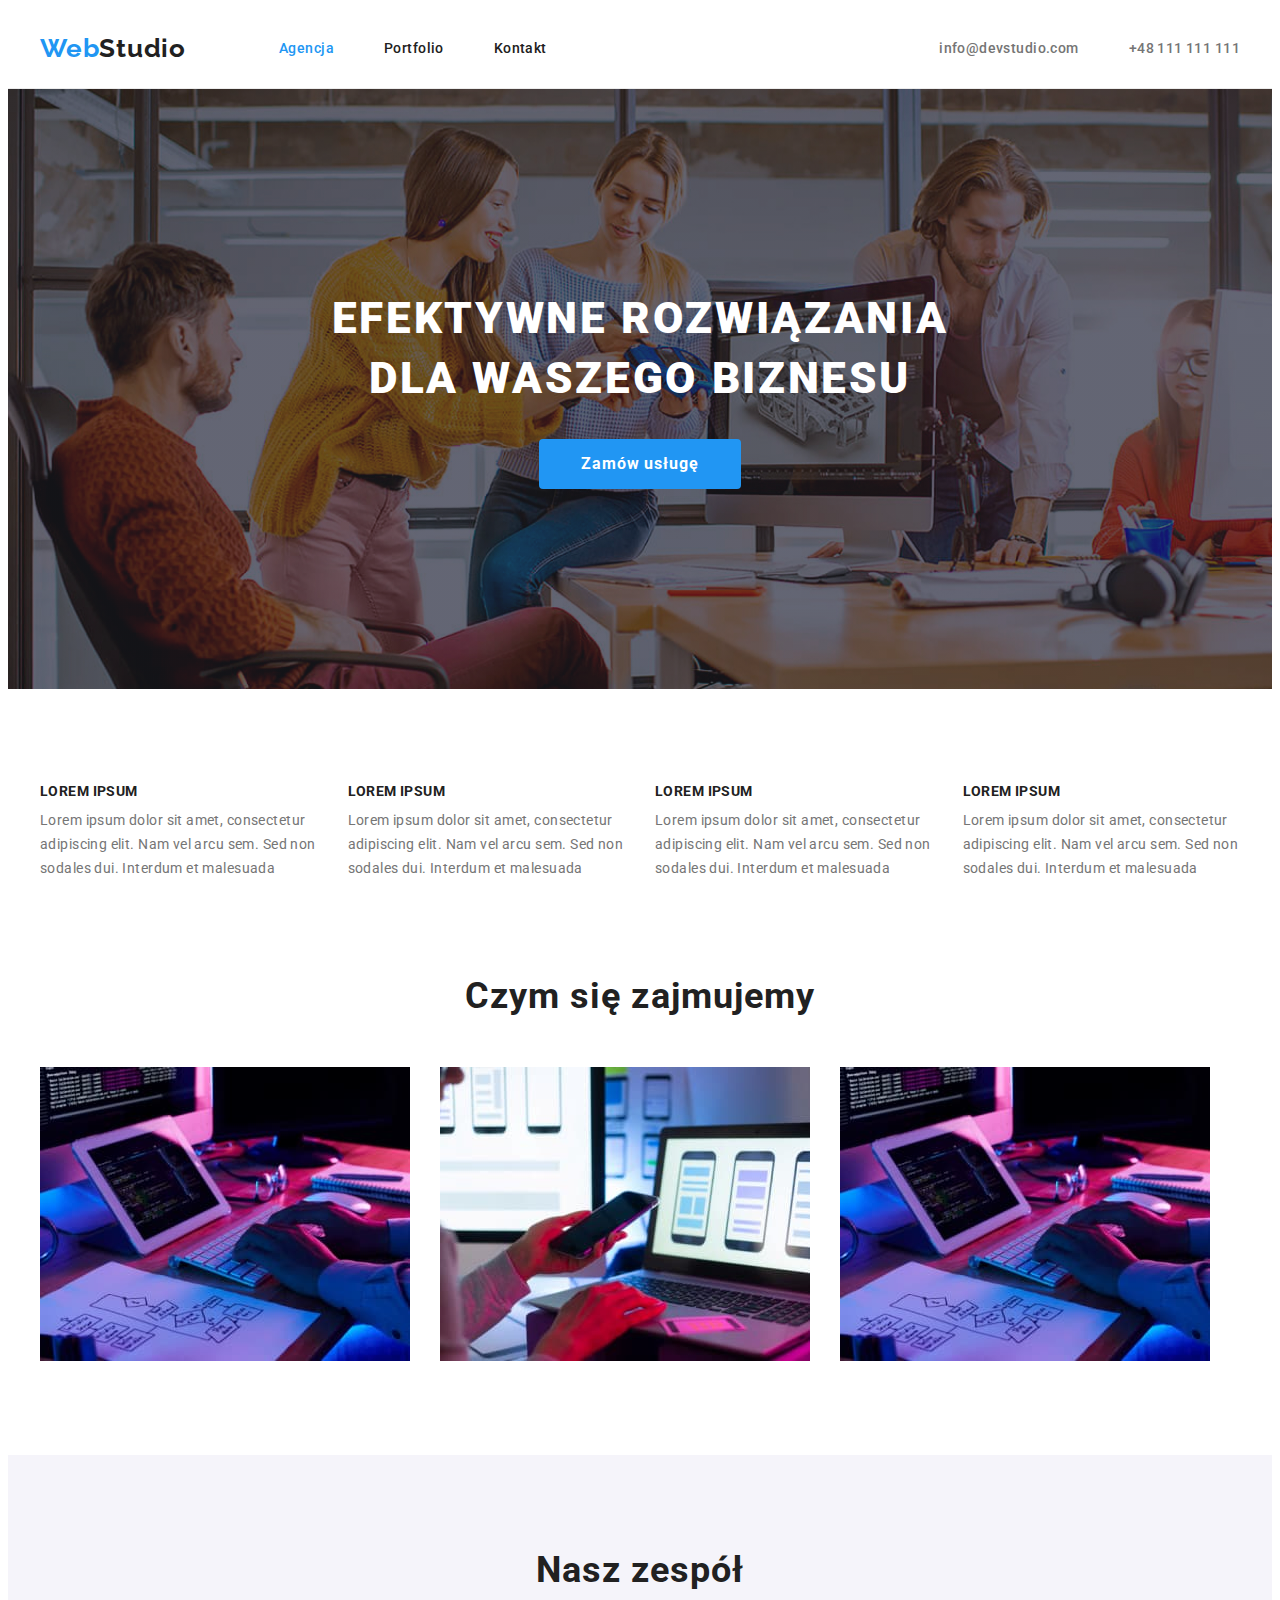
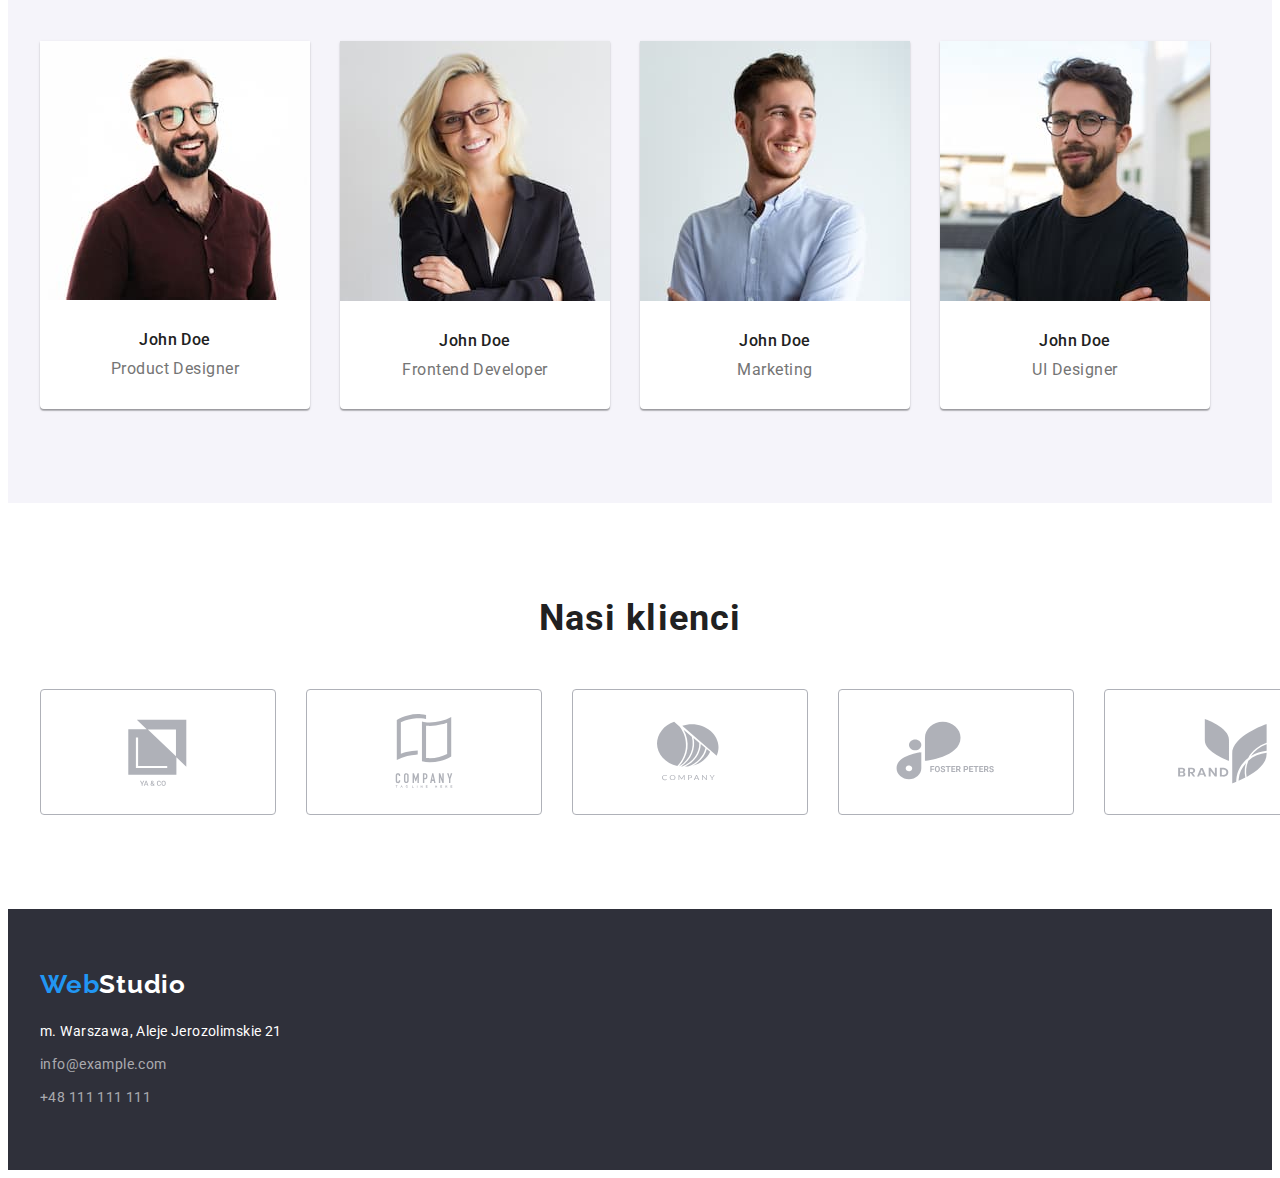
==== index.html @ ffffd736 "Update" ====
<!DOCTYPE html>
<html lang="pl">
<head>
    <meta charset="UTF-8">
    <meta http-equiv="X-UA-Compatible" content="IE=edge">
    <meta name="viewport" content="width=device-width, initial-scale=1.0">
    <title>webstudio-pierwszy projekt</title>

    <!--Normalize-->
    <link rel="stylesheet" href="https://cdnjs.cloudflare.com/ajax/libs/modern-normalize/1.1.0/modern-normalize.min.css"
        integrity="sha512-wpPYUAdjBVSE4KJnH1VR1HeZfpl1ub8YT/NKx4PuQ5NmX2tKuGu6U/JRp5y+Y8XG2tV+wKQpNHVUX03MfMFn9Q=="
        crossorigin="anonymous" referrerpolicy="no-referrer" />
    <!--Normalize end-->
    <!--Google fonts links-->
<link rel="preconnect" href="https://fonts.googleapis.com">
<link rel="preconnect" href="https://fonts.gstatic.com" crossorigin>
<link href="https://fonts.googleapis.com/css2?family=Raleway:wght@700&family=Roboto:wght@400;500;700;900&display=swap"
    rel="stylesheet">
    <!--End Google fonts links-->

    <link rel="stylesheet" href="css/styles.css">

</head>

<body>
<header class="header">
<div class="container header-container">
    <!-- <div class="header-container"> -->
        <a class="logo" href="index.html"><span class="brand-color-blue">Web</span>Studio</a>
        <nav class="header-nav-list">
        <ul class="list-style header-nav-container">
            <li><a class="menu-link-activ" href="/index.html">Agencja</a></li>
            <li><a href="./portfolio.html" class="menu-link">Portfolio</a></li>
            <li><a href="/index.html" class="menu-link">Kontakt</a></li>
        </ul>
        </nav>
    <!-- </div> -->
    <!-- <div class="header-nav-container"> -->
        <ul class="list-style contact-list">
        <li><a class="menu-contact-link" href="mailto:info@devstudio.com">            info@devstudio.com</a></li>
        <li><a class="menu-contact-link" href="tel:48111111111">+48 111 111 111</a></li>
        </ul>
    <!-- </div> -->
</div>
</header>
 

    <main>
        <!--HERO-->
        <section class="header-one-structure">
            <div class="container">
            <h1 class="header-one">EFEKTYWNE ROZWIĄZANIA DLA WASZEGO BIZNESU</h1>
            <button type="button" class="header-one-button" >Zamów usługę</button>
            </div>
        </section>

        <!--LOREM IPSUM-->
        <section class="section lorem-section">
            <div class="container">
            <h2 class="visually-hidden">LOREM IPSUM</h2>

        <ul class="list-style photo-list">
            <li>
            <h3 class="lorem-h3">LOREM IPSUM</h3>
            <p class="lorem-p">Lorem ipsum dolor sit amet, consectetur adipiscing elit. Nam vel arcu sem. Sed non sodales dui. Interdum et
                malesuada</p>
            </li>
            <li> 
            <h3 class="lorem-h3">LOREM IPSUM</h3>
            <p class="lorem-p">Lorem ipsum dolor sit amet, consectetur adipiscing elit. Nam vel arcu sem. Sed non sodales dui. Interdum et
                malesuada</p>
            </li>
            <li>
            <h3 class="lorem-h3">LOREM IPSUM</h3>
            <p class="lorem-p">Lorem ipsum dolor sit amet, consectetur adipiscing elit. Nam vel arcu sem. Sed non sodales dui. Interdum et
                malesuada</p>
            </li>
            <li>
            <h3 class="lorem-h3">LOREM IPSUM</h3>
            <p class="lorem-p">Lorem ipsum dolor sit amet, consectetur adipiscing elit. Nam vel arcu sem. Sed non sodales dui. Interdum et
                malesuada</p>
            </li>
        </ul>
        </div>
        </section>
        
        <!--czym sie zajmujemy-->
        <section class="section">
            <div class="container">
            <h2 class="header-two">Czym się zajmujemy</h2>
            <ul class="list-style photo-list">
                <li><img src="images/Czym_się_zajmujemy_img1.jpg" alt="człowiek programuje na tablecie" width="370"
                        height="294">
                </li>
                <li><img src="images/Czym_się_zajmujemy_img2.jpg" alt="człowiek sprawdza układ strony na telef" width="370"
                        height="294">
                </li>
                <li><img src="images/Czym_się_zajmujemy_img1.jpg" alt="człowiek wybiera kolor na tablecie" width="370"
                        height="294">
                </li>
            </ul>
            </div>
        </section>
        
        <!--Nasz zespół-->
        <section class="team section">
            <div class="container">
            <h2 class="header-two"> Nasz zespół </h2>
            <ul class="list-style photo-list">
                <li class="team-card">
                    <img src="images/Nasz_zespół_img1.jpg" alt="John Doe1" width="270" height="260">
                   <div class="team-padding">
                    <h3 class="team-name">John Doe</h3>
                    <p class="team-job">Product Designer</p>
                    </div>
                </li>
                <li class="team-card">
                    <img src="images/Nasz_zespół_img2.jpg" alt="John Doe2" width="270" height="260">
                    <div class="team-padding">
                    <h3 class="team-name">John Doe</h3>
                    <p class="team-job">Frontend Developer</p>
                    </div>
                </li>
                <li class="team-card">
                    <img src="images/Nasz_zespół_img3.jpg" alt="John Doe3" width="270" height="260">
                    <div class="team-padding">
                    <h3 class="team-name">John Doe</h3>
                    <p class="team-job">Marketing</p>
                    </div>
                </li>
                <li class="team-card">
                    <img src="images/Nasz_zespół_img4.jpg" alt="John Doe4" width="270" height="260">
                    <div class="team-padding">
                    <h3 class="team-name">John Doe</h3>
                    <p class="team-job">UI Designer</p>
                    </div>
                </li>
            </ul>
            </div>
        </section>

        <section class="section">
            <div class="container">
            <h2 class="header-two">Nasi klienci</h2>
            <ul class="clients-section">
                <li class="clients">
                    <svg>
                        <use href="./images/icons.svg#icon-logo"></use>
                    </svg>
                </li>
                <li class="clients">
                    <svg>
                        <use href="/images/icons.svg#icon-logo1"></use>
                    </svg>
                </li>
                <li class="clients">
                    <svg>
                        <use href="./images/icons.svg#icon-logo2"></use>
                    </svg>
                </li>
                <li class="clients">
                    <svg>
                        <use href="./images/icons.svg#icon-logo3"></use>
                    </svg>
                </li>
                <li class="clients">
                    <svg>
                        <use href="./images/icons.svg#icon-logo4"></use>
                    </svg>
                </li>
                <li class="clients">
                    <svg>
                        <use href="./images/icons.svg#icon-logo5"></use>
                    </svg>
                </li>
            </ul>
            </div>
        </section>
    </main>
    
    
    <footer class="footer">
        <div class="container">
        <a class="footer-logo" href="index.html"><span class="brand-color-blue">Web</span>Studio</a>
        <address class="address style">
            <ul class="list-style">
                <li class="footer-padding"><a class="footer-link-address" href="https://goo.gl/maps/v4wxsE9NDZiypeX38" target="_blank" >m. Warszawa, Aleje Jerozolimskie 21</a></li>
                <li class="footer-padding"><a class="footer-link-contact" href="mailto:info@example.com">info@example.com</a></li>
                <li class="footer-padding"><a class="footer-link-contact" href="tel:48111111111">+48 111 111 111</a></li>
            </ul>
        </address>
        </div>
    </footer>
</body>
</html>
---- css/styles.css ----
:root{
    --brand-color-blue: #2196F3;
    --brand-color-black: #212121;
    --brand-color-grey: #757575;
    --brand-color-white: #FFFFFF;
    --brand-footer-color-grey:rgba(255, 255, 255, 0.6);
    --brand-background-dark: #2F303A;
    --brand-background-main: #E5E5E5;
    --brand-background-team: #F5F4FA;
    --brand-header-border: #ECECEC;
    --brand-icons-grey: #AFB1B8;

}

body{
    font-family: 'Roboto', sans-serif;
    color: var(--brand-color-black);
    background-color: var(--brand-color-white);
    font-size: 14px;
    letter-spacing: 0.03em;
    /* margin: 0 auto; */
}
h1,
h2,
h3,
h4,
h5,
h6,
p{
    margin: 0;
}

img{
    display: block;
    max-width: 100%;
    height: auto;
}
ul,
ol{
    list-style: none;
    padding-left: 0;
    margin: 0;
}
a {
    text-decoration: none;
}
address{
    font-style: normal;
}
/* button{
    display: block;
    cursor: pointer;
    border: none;
    border-radius: 4px;
} */




.header{
border-bottom: 1px solid var(--brand-header-border);
}

.container {
    max-width: 1200px;
    margin: 0 auto;
    padding: 0 15px;
    
}
.header-container {
   display: flex; 
align-items: center;
/* justify-content: space-between;
padding-top: 24px;
    padding-bottom: 25px; */
}

.header-nav-container {
    display: flex;
    align-items: center;
    gap: 50px;
}

.contact-list{
 display: flex; 
align-items: center;
gap: 50px;
margin-left: auto;

}
.header-nav-list{
    margin-left: 93px;
}

/* .header-nav-container li{
    margin: 0 20px
} */


.flex-list{
    display: flex;
}
.photo-list{
    display: flex;
    /* margin-top: 50px; */
    gap: 30px;
}
.section {
    padding: 94px 0;
}

.list-style{
    list-style:none;
    
}
.lorem-section{
    padding-bottom: 0;
}

.lorem-h3 {
font-weight: 700;
    font-size: 14px;
    line-height: 1.1429;
    letter-spacing: 0.03em;
    margin-bottom: 10px;
}

.lorem-p {
    
    line-height: 1.714;
    color: var(--brand-color-grey);
}

.portfolio-header2{
    font-weight: 700;
        font-size: 18px;
        line-height: 2;
        letter-spacing: 0.06em;
        margin-bottom: 4px;
}


.header-two{
    font-weight: 700;
        font-size: 36px;
        line-height: 1.1667;
        letter-spacing: 0.03em;
        text-align: center;
        margin-bottom: 50px;
        }

.portfolio-filter{
    color: var(--brand-color-grey);
        font-size: 16px;
        line-height: 1.875;
        letter-spacing: 0.03em;
}


.logo{
    font-family: 'Raleway', sans-serif;
    font-weight: 700;
    font-size: 26px;
    line-height: 1.19;
    letter-spacing: 0.03em;
    color: var(--brand-color-black);
    text-decoration: none;
}


.brand-color-blue{
   color: var(--brand-color-blue);
}

.menu-link{
text-decoration: none;
font-size: 14px;
font-weight: 500;
color: var(--brand-color-black);
padding: 32px 0;
        display: block;
}

.menu-link:hover{
color: var(--brand-color-blue);
}
.menu-link:focus{
color: var(--brand-color-blue);
}

.menu-link-activ{
    text-decoration: none;
        font-size: 14px;
        font-weight: 500;
        color: var(--brand-color-blue);
        padding: 32px 0;
        display: block;
    }
.menu-link-activ:hover{
color: var(--brand-color-blue);;
}
.menu-link-activ:focus{
color: var(--brand-color-blue);;
}

.menu-contact-link{
    color: var(--brand-color-grey);
    text-decoration: none;
    font-size: 14px;
    font-weight: 500;
}
.menu-contact-link:hover{
    color: var(--brand-color-blue);
    }

.menu-contact-link:focus {
    color: var(--brand-color-blue);
}


.header-one-structure{
    text-align: center;
    background-color: var(--brand-background-dark);
    background-image: linear-gradient(rgba(47, 48, 58, 0.4),rgba(47, 48, 58, 0.4)), url(/images/background.jpg);
    padding: 200px 0;
    
}
.header-one{
    font-weight: 900;
        font-size: 44px;
        line-height: 1.3636;
        color: var(--brand-color-white);
        letter-spacing: 0.06em;
    text-align: center;
    margin: 0 auto;
    margin-bottom: 30px;
    width: 696px;
    
    
    }

.header-one-button {
    color: var(--brand-color-white);
    background-color: var(--brand-color-blue);
    border: none;
    font-weight: 700;
        font-size: 16px;
        line-height: 1.875;
        letter-spacing: 0.06em;
        cursor: pointer;
        font-family: 'Roboto', sans-serif;
        border-radius: 4px;
        padding: 10px 42px;
        
}


.team{
    background-color: var(--brand-background-team);
}

.team-card{
    
    background-color: var(--brand-color-white);
    box-shadow: 0px 1px 3px rgba(0, 0, 0, 0.12), 0px 1px 1px rgba(0, 0, 0, 0.14), 0px 2px 1px rgba(0, 0, 0, 0.2);
        border-radius: 0px 0px 4px 4px;
        /* padding-bottom: 30px; */
        text-align: center;
        
}
.team-padding{
    padding-top: 30px;
    padding-bottom: 30px;
}

.team-name {
    font-weight: 500;
    font-size: 16px;
        line-height: 1.1875;
        letter-spacing: 0.03em;
    /* padding-top: 30px; */
    margin-bottom: 10px;
}


.team-job {
    color: #757575;
    font-size: 16px;
        line-height: 1.1875;
        letter-spacing: 0.03em;
        /* padding-bottom: 30px; */
}


.clients-section {
    display: flex;
    gap: 30px;
    list-style: none;
    align-items: center;
    max-width: 1200px;
    /* justify-content: center; */
}


.clients{
    align-items: center;
    width: 170px;
    height: 92px;
    display: flex;
    margin: auto;
    /* margin-right: 30px; */
    padding: 16px 32px;
    border: 1px solid var(--brand-icons-grey);
    border-radius: 4px;
   
    /* justify-content: center; */
}
/* .clients:last-child {
    margin-right: 0;
} */
.clients:hover{
    /* fill: var(--brand-color-blue); */
    border: 1px solid var(--brand-color-blue);
}
.clients:focus{
    /* fill: var(--brand-color-blue); */
    border: 1px solid var(--brand-color-blue);
}

/* .clients-icon:hover{
    fill: var(--brand-color-blue);
}
.clients-icon:focus {
    fill: var(--brand-color-blue);
} */



.footer{
    padding-top: 60px;
    padding-bottom: 60px;
    background-color: var(--brand-background-dark);
    color: var(--brand-color-white)
}


/* Footer */
.footer-logo {
    font-family: 'Raleway', sans-serif;
    font-weight: 700;
    font-size: 26px;
    line-height: 1.1923;
    letter-spacing: 0.03em;
    color: var(--brand-color-white);
    text-decoration: none;
    
}

.address.style{
    font-style: normal;
    margin-top: 20px;
}

.footer-link-address{
        font-size: 14px;
        line-height: 1.71;
        color: var(--brand-color-white);
        text-decoration:none;
        letter-spacing: 0.03em;
    
}

.footer-padding:not(:first-child){
    margin-top: 9px;
}

.footer-link-contact {
    font-size: 14px;
    line-height: 1.71;
    letter-spacing: 0.03em;
    text-decoration-line: none;
    color: var(--brand-footer-color-grey);
    
}

.footer-link-contact:hover,
.footer-link-contact:focus,
.footer-link-contact:active {
    color: var(--brand-color-white);
}
/* Footer end */

.active-blue{
    color: var(--brand-color-blue);
}

.portfolio-button {
    background-color: #f5f4fa;
    color: var(--brand-color-black);
    font-size: 16px;
    border: none;
    cursor: pointer;
    letter-spacing: 0.03em;
    font-weight: 500;
    line-height: 1.625;
    font-family: 'Roboto', sans-serif;
    padding: 6px 22px;
    border-radius: 4px;
}
.portfolio-button:hover, .portfolio-button:focus, .portfolio-button:active{
    background-color: var(--brand-color-blue);
    color: var(--brand-color-white);
}
.portfolio-list-button{
            display: flex;
            justify-content: center;
            gap: 8px;
        }



.portfolio-grid{
            display: flex;
            flex-wrap: wrap;
            margin-top: 50px;
            gap: 30px;
}
.portfolio-card{
        background-color: var(--brand-color-white);
        box-shadow: 0px 1px 3px rgba(0, 0, 0, 0.12), 0px 1px 1px rgba(0, 0, 0, 0.14), 0px 2px 1px rgba(0, 0, 0, 0.2);
        border-radius: 0px 0px 4px 4px;
        /* padding-bottom: 30px; */
        /* border: 1px solid #EEEEEE; */
        width: calc((100% - 60px) /3);

}

.portfolio-card-description {
    padding: 20px 24px;
    border: 1px solid #EEEEEE;
    border-top: none;
}

.visually-hidden {
    position: absolute;
    width: 1px;
    height: 1px;
    margin: -1px;
    border: 0;
    padding: 0;

    white-space: nowrap;
    clip-path: inset(100%);
    clip: rect(0 0 0 0);
    overflow: hidden;
}
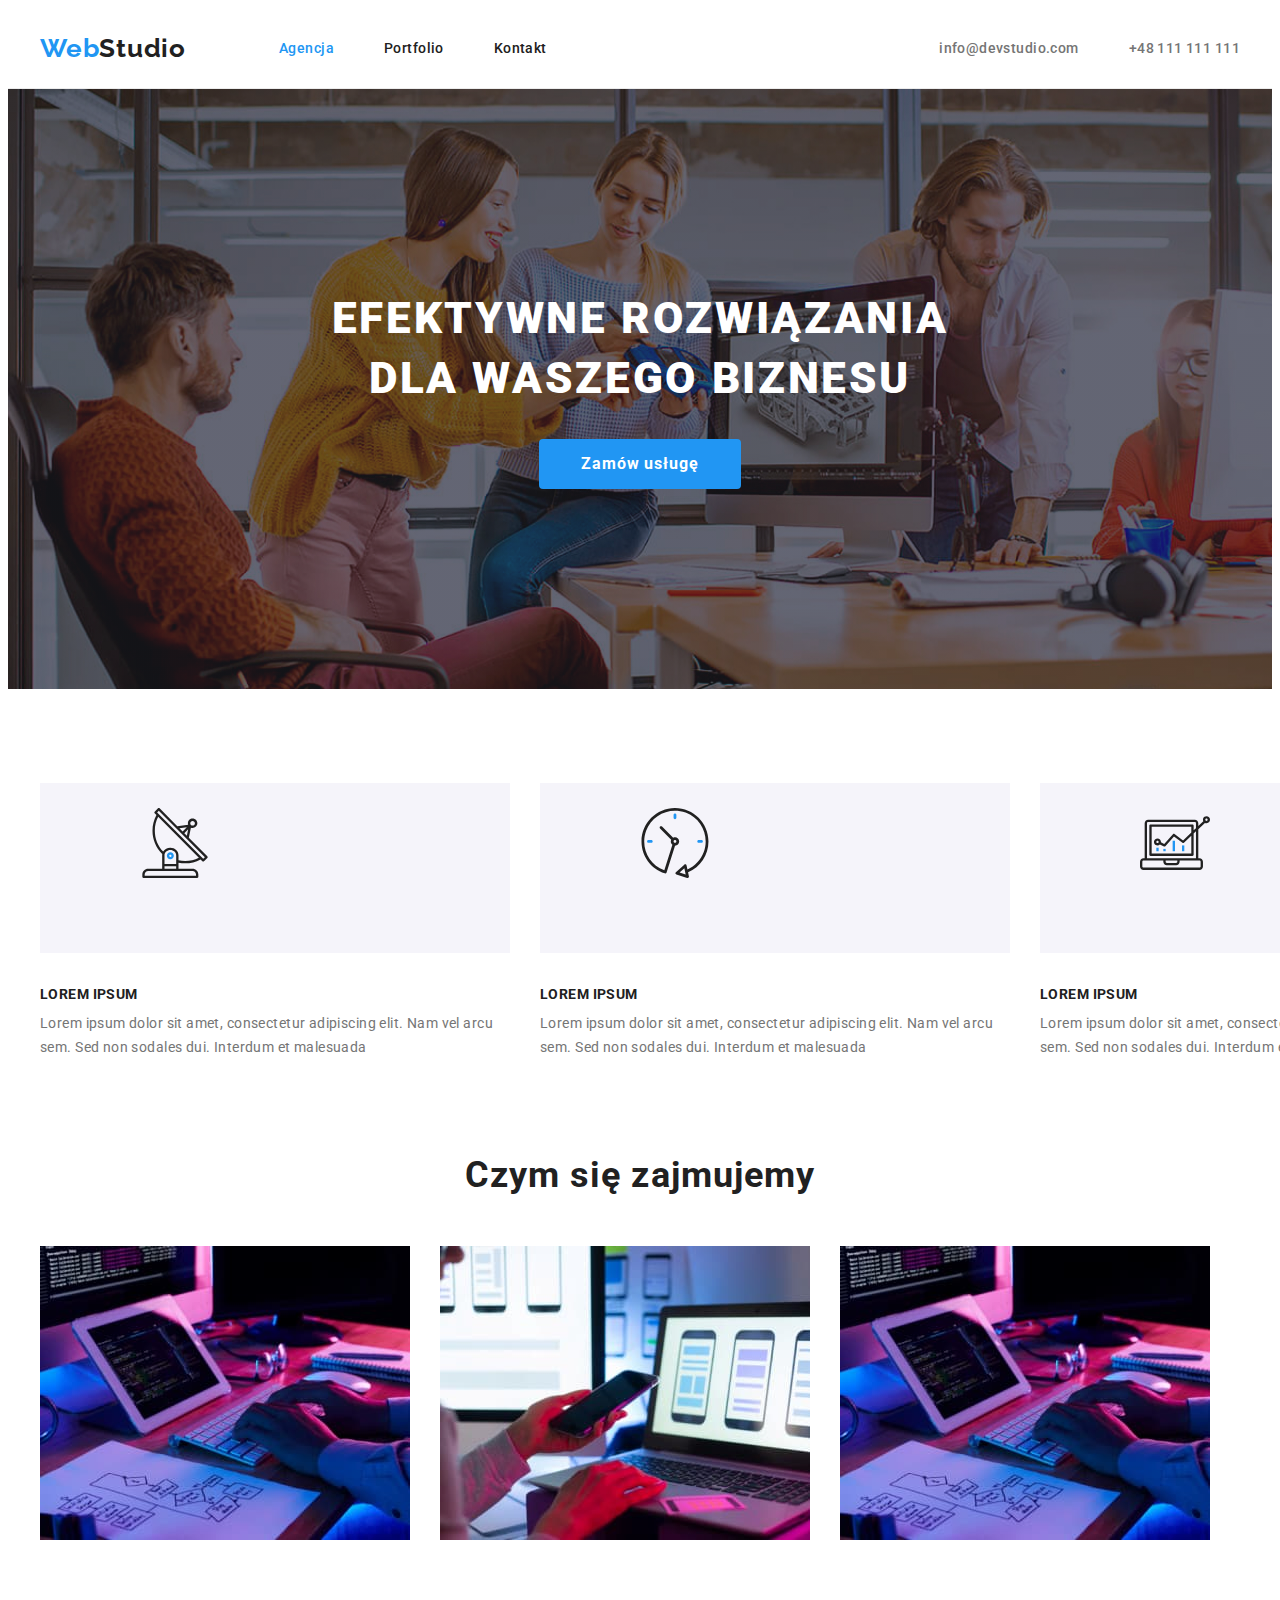
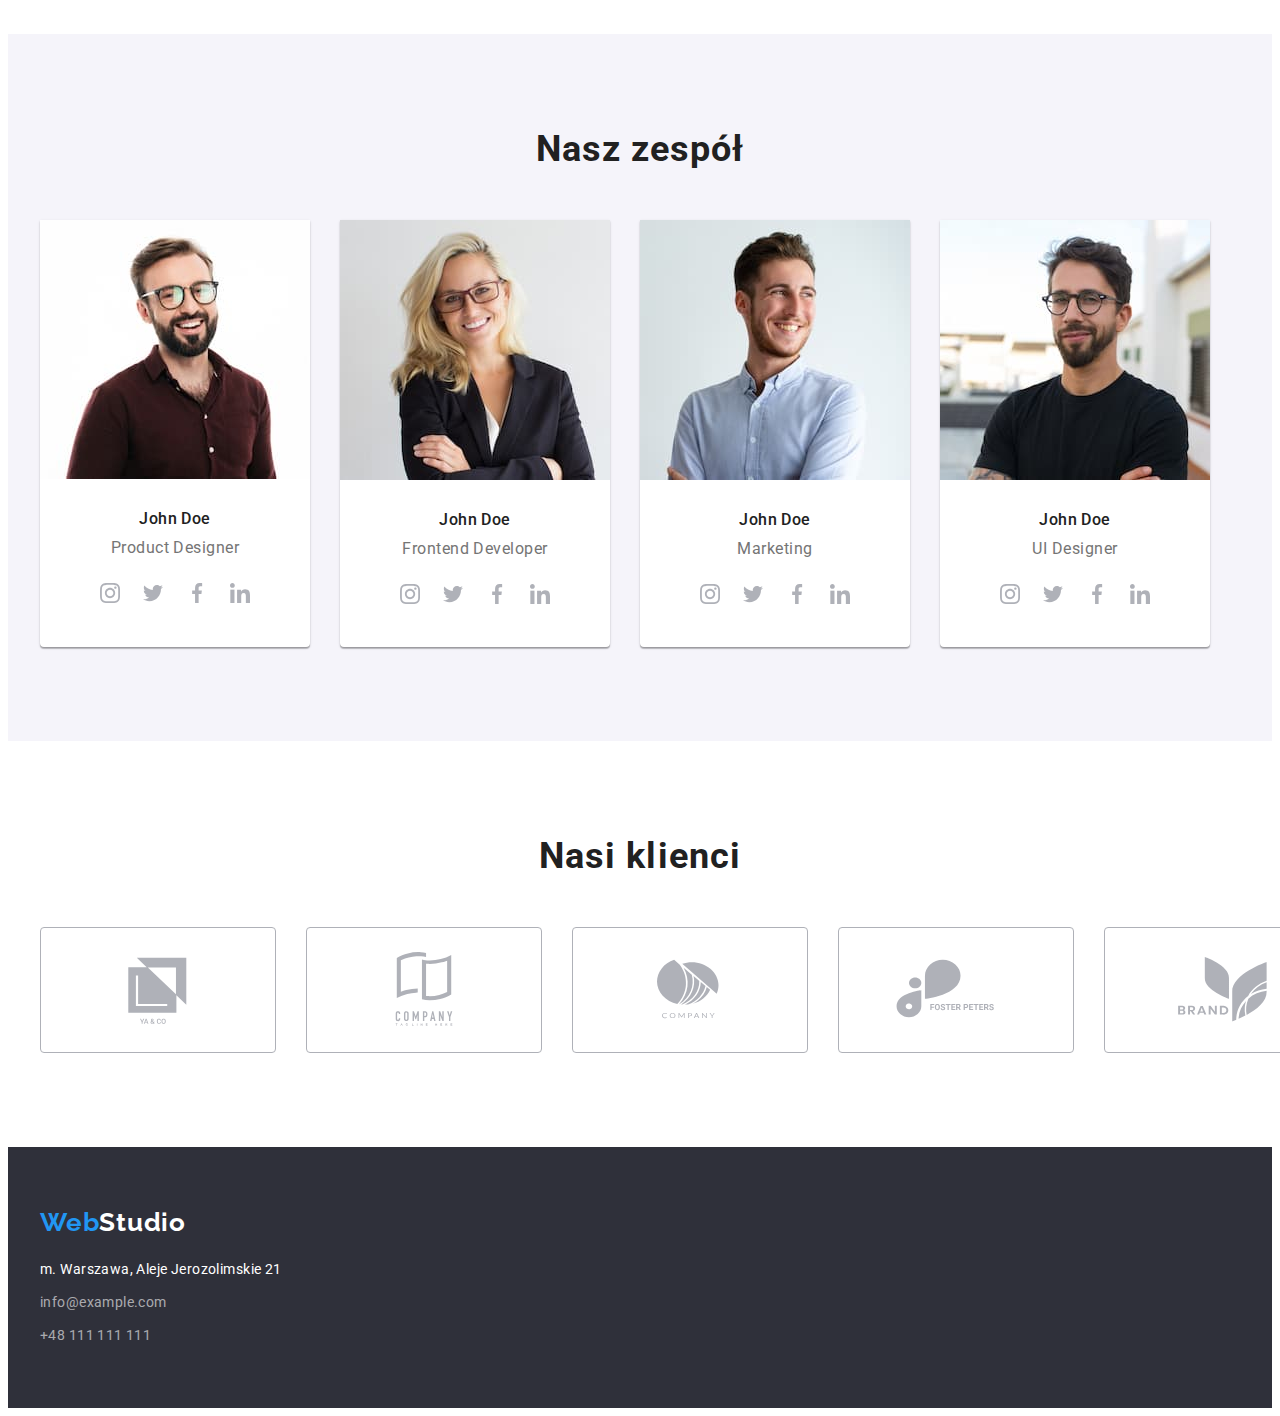
==== commit 738dd655: "Update" ====
--- a/index.html
+++ b/index.html
@@ -61,21 +61,53 @@
 
         <ul class="list-style photo-list">
             <li>
+                <div>
+                    <svg class="lorem-icons">
+                        <use 
+                        width="70"
+                        height="70"
+                        href="/images/icons.svg#icon-lorem-antenna"></use>
+                    </svg>
+                </div>
             <h3 class="lorem-h3">LOREM IPSUM</h3>
             <p class="lorem-p">Lorem ipsum dolor sit amet, consectetur adipiscing elit. Nam vel arcu sem. Sed non sodales dui. Interdum et
                 malesuada</p>
             </li>
             <li> 
+                <div>
+                    <svg class="lorem-icons">
+                        <use 
+                        width="70"
+                        height="70"
+                        href="/images/icons.svg#icon-lorem-clock"></use>
+                    </svg>
+                </div>
             <h3 class="lorem-h3">LOREM IPSUM</h3>
             <p class="lorem-p">Lorem ipsum dolor sit amet, consectetur adipiscing elit. Nam vel arcu sem. Sed non sodales dui. Interdum et
                 malesuada</p>
             </li>
             <li>
+                <div>
+                    <svg class="lorem-icons">
+                        <use 
+                        width="70"
+                        height="70"
+                        href="/images/icons.svg#icon-lorem-diagram"></use>
+                    </svg>
+                </div>
             <h3 class="lorem-h3">LOREM IPSUM</h3>
             <p class="lorem-p">Lorem ipsum dolor sit amet, consectetur adipiscing elit. Nam vel arcu sem. Sed non sodales dui. Interdum et
                 malesuada</p>
             </li>
             <li>
+                <div>
+                    <svg class="lorem-icons">
+                        <use 
+                        width="70"
+                        height="70"
+                        href="/images/icons.svg#icon-lorem-astronaut"></use>
+                    </svg>
+                </div>
             <h3 class="lorem-h3">LOREM IPSUM</h3>
             <p class="lorem-p">Lorem ipsum dolor sit amet, consectetur adipiscing elit. Nam vel arcu sem. Sed non sodales dui. Interdum et
                 malesuada</p>
@@ -112,6 +144,24 @@
                    <div class="team-padding">
                     <h3 class="team-name">John Doe</h3>
                     <p class="team-job">Product Designer</p>
+                    <div class="team-social-links">
+                        <a href="#" target="blank">
+                            <svg class="team-icon" width="44" height="44">
+                                <use href="images/icons.svg#icon-team-instagram"></use>
+                            </svg></a>
+                        <a href="#" target="blank">
+                            <svg class="team-icon" width="44" height="44">
+                                <use href="images/icons.svg#icon-team-twitter"></use>
+                            </svg></a>
+                        <a href="#" target="blank">
+                            <svg class="team-icon" width="44" height="44">
+                                <use href="images/icons.svg#icon-team-facebook"></use>
+                            </svg></a>
+                        <a href="#" target="blank">
+                            <svg class="team-icon" width="44" height="44">
+                                <use href="images/icons.svg#icon-team-linkedin"></use>
+                            </svg></a>
+                    </div>
                     </div>
                 </li>
                 <li class="team-card">
@@ -119,6 +169,24 @@
                     <div class="team-padding">
                     <h3 class="team-name">John Doe</h3>
                     <p class="team-job">Frontend Developer</p>
+                    <div class="team-social-links">
+                        <a href="#" target="blank">
+                            <svg class="team-icon" width="44" height="44">
+                                <use href="images/icons.svg#icon-team-instagram"></use>
+                            </svg></a>
+                        <a href="#" target="blank">
+                            <svg class="team-icon" width="44" height="44">
+                                <use href="images/icons.svg#icon-team-twitter"></use>
+                            </svg></a>
+                        <a href="#" target="blank">
+                            <svg class="team-icon" width="44" height="44">
+                                <use href="images/icons.svg#icon-team-facebook"></use>
+                            </svg></a>
+                        <a href="#" target="blank">
+                            <svg class="team-icon" width="44" height="44">
+                                <use href="images/icons.svg#icon-team-linkedin"></use>
+                            </svg></a>
+                    </div>
                     </div>
                 </li>
                 <li class="team-card">
@@ -126,6 +194,24 @@
                     <div class="team-padding">
                     <h3 class="team-name">John Doe</h3>
                     <p class="team-job">Marketing</p>
+                    <div class="team-social-links">
+                        <a href="#" target="blank">
+                            <svg class="team-icon" width="44" height="44">
+                                <use href="images/icons.svg#icon-team-instagram"></use>
+                            </svg></a>
+                        <a href="#" target="blank">
+                            <svg class="team-icon" width="44" height="44">
+                                <use href="images/icons.svg#icon-team-twitter"></use>
+                            </svg></a>
+                        <a href="#" target="blank">
+                            <svg class="team-icon" width="44" height="44">
+                                <use href="images/icons.svg#icon-team-facebook"></use>
+                            </svg></a>
+                        <a href="#" target="blank">
+                            <svg class="team-icon" width="44" height="44">
+                                <use href="images/icons.svg#icon-team-linkedin"></use>
+                            </svg></a>
+                    </div>
                     </div>
                 </li>
                 <li class="team-card">
@@ -133,6 +219,24 @@
                     <div class="team-padding">
                     <h3 class="team-name">John Doe</h3>
                     <p class="team-job">UI Designer</p>
+                    <div class="team-social-links">
+                        <a href="#" target="blank">
+                            <svg class="team-icon" width="44" height="44">
+                                <use href="images/icons.svg#icon-team-instagram"></use>
+                            </svg></a>
+                        <a href="#" target="blank">
+                            <svg class="team-icon" width="44" height="44">
+                                <use href="images/icons.svg#icon-team-twitter"></use>
+                            </svg></a>
+                        <a href="#" target="blank">
+                            <svg class="team-icon" width="44" height="44">
+                                <use href="images/icons.svg#icon-team-facebook"></use>
+                            </svg></a>
+                        <a href="#" target="blank">
+                            <svg class="team-icon" width="44" height="44">
+                                <use href="images/icons.svg#icon-team-linkedin"></use>
+                            </svg></a>
+                    </div>
                     </div>
                 </li>
             </ul>
--- a/css/styles.css
+++ b/css/styles.css
@@ -9,6 +9,7 @@
     --brand-background-team: #F5F4FA;
     --brand-header-border: #ECECEC;
     --brand-icons-grey: #AFB1B8;
+    --brand-background-lorem: #F5F4FA;
 
 }
 
@@ -137,6 +138,14 @@
         line-height: 2;
         letter-spacing: 0.06em;
         margin-bottom: 4px;
+}
+
+.lorem-icons{
+    width: 270px;
+    height: 120px;
+    background-color: var(--brand-background-lorem);
+    padding: 25px 100px;
+    margin-bottom: 30px;
 }
 
 
@@ -291,6 +300,22 @@
         /* padding-bottom: 30px; */
 }
 
+.team-social-links{
+margin-top: 16px;
+}
+
+.team-icon{
+    width:20px;
+    height: 20px;
+    margin: 10px;
+    fill:#afb1b8
+    /* margin-top: 16px; */
+}
+.team-icon:hover {
+    fill: var(--brand-color-white);
+    background-color: var(--brand-color-blue);
+    border-radius: 50%;
+}
 
 .clients-section {
     display: flex;
@@ -313,11 +338,8 @@
     border: 1px solid var(--brand-icons-grey);
     border-radius: 4px;
    
-    /* justify-content: center; */
-}
-/* .clients:last-child {
-    margin-right: 0;
-} */
+}
+
 .clients:hover{
     /* fill: var(--brand-color-blue); */
     border: 1px solid var(--brand-color-blue);
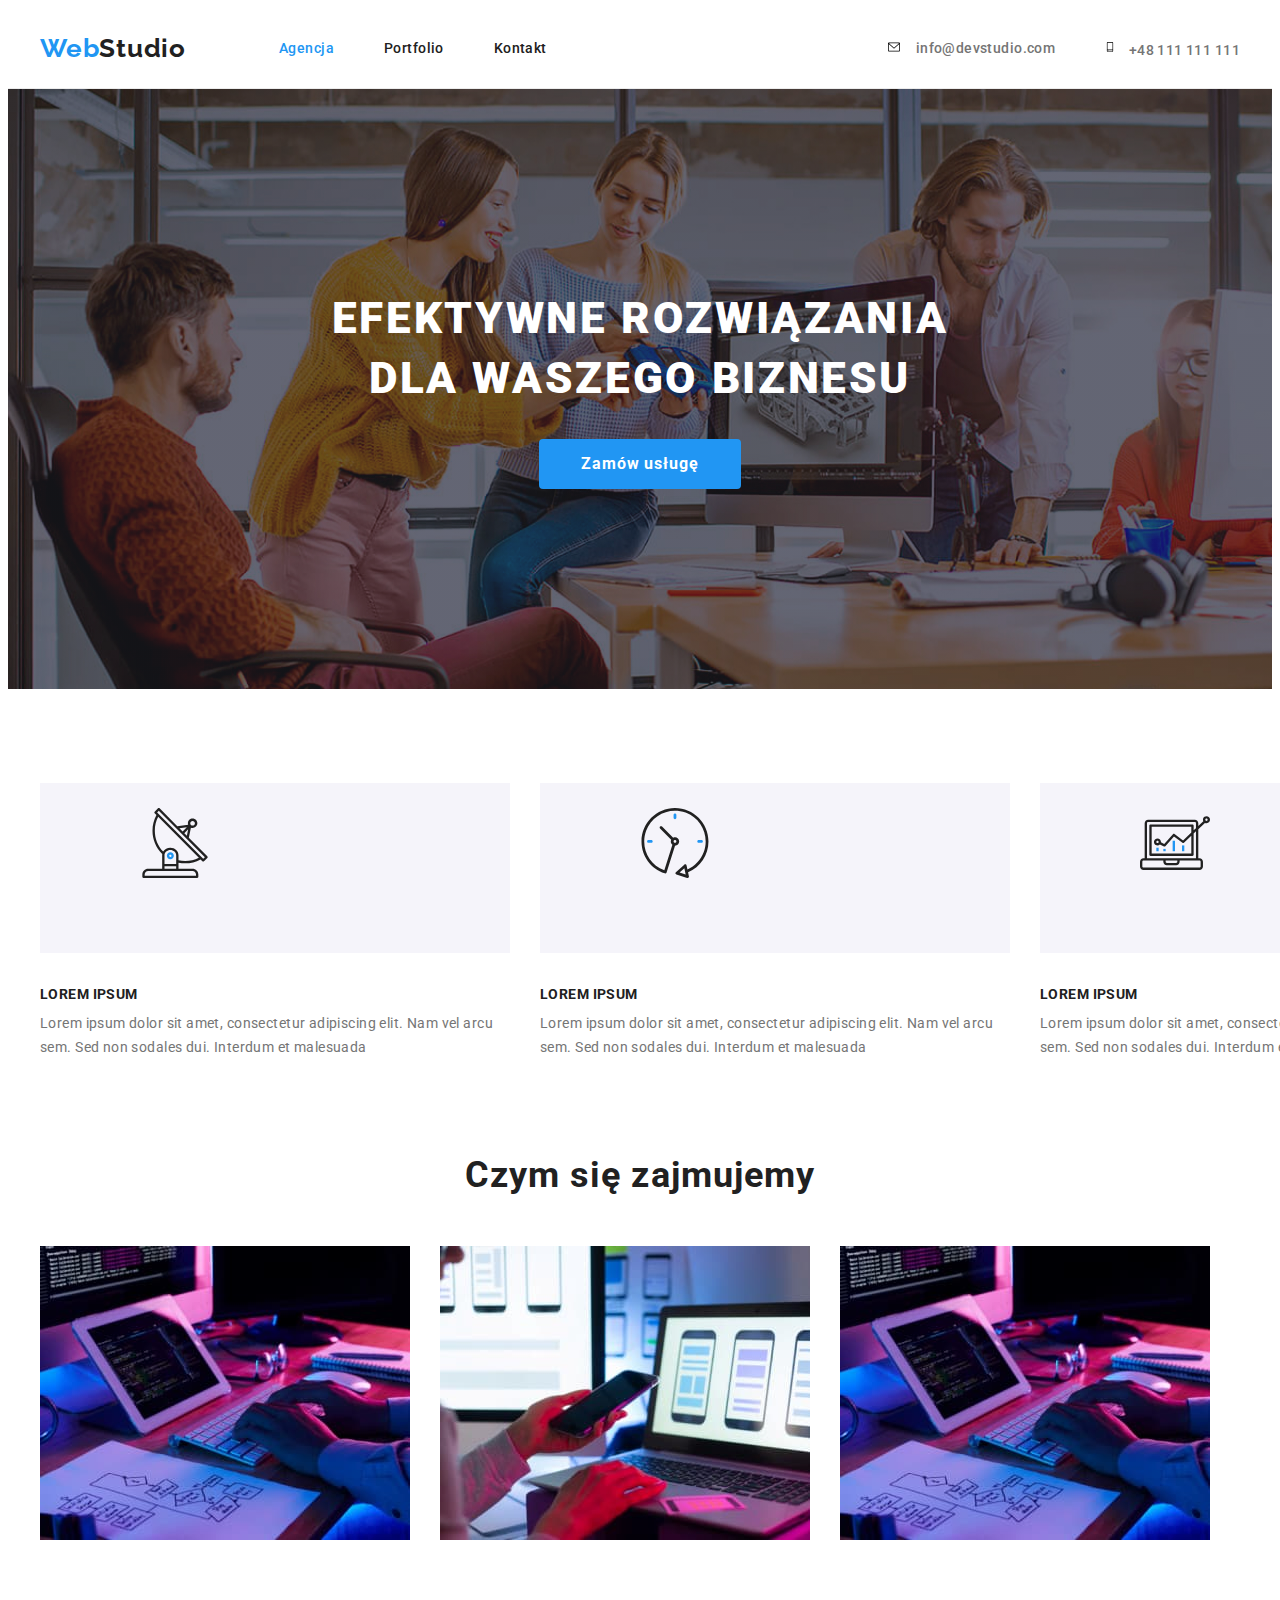
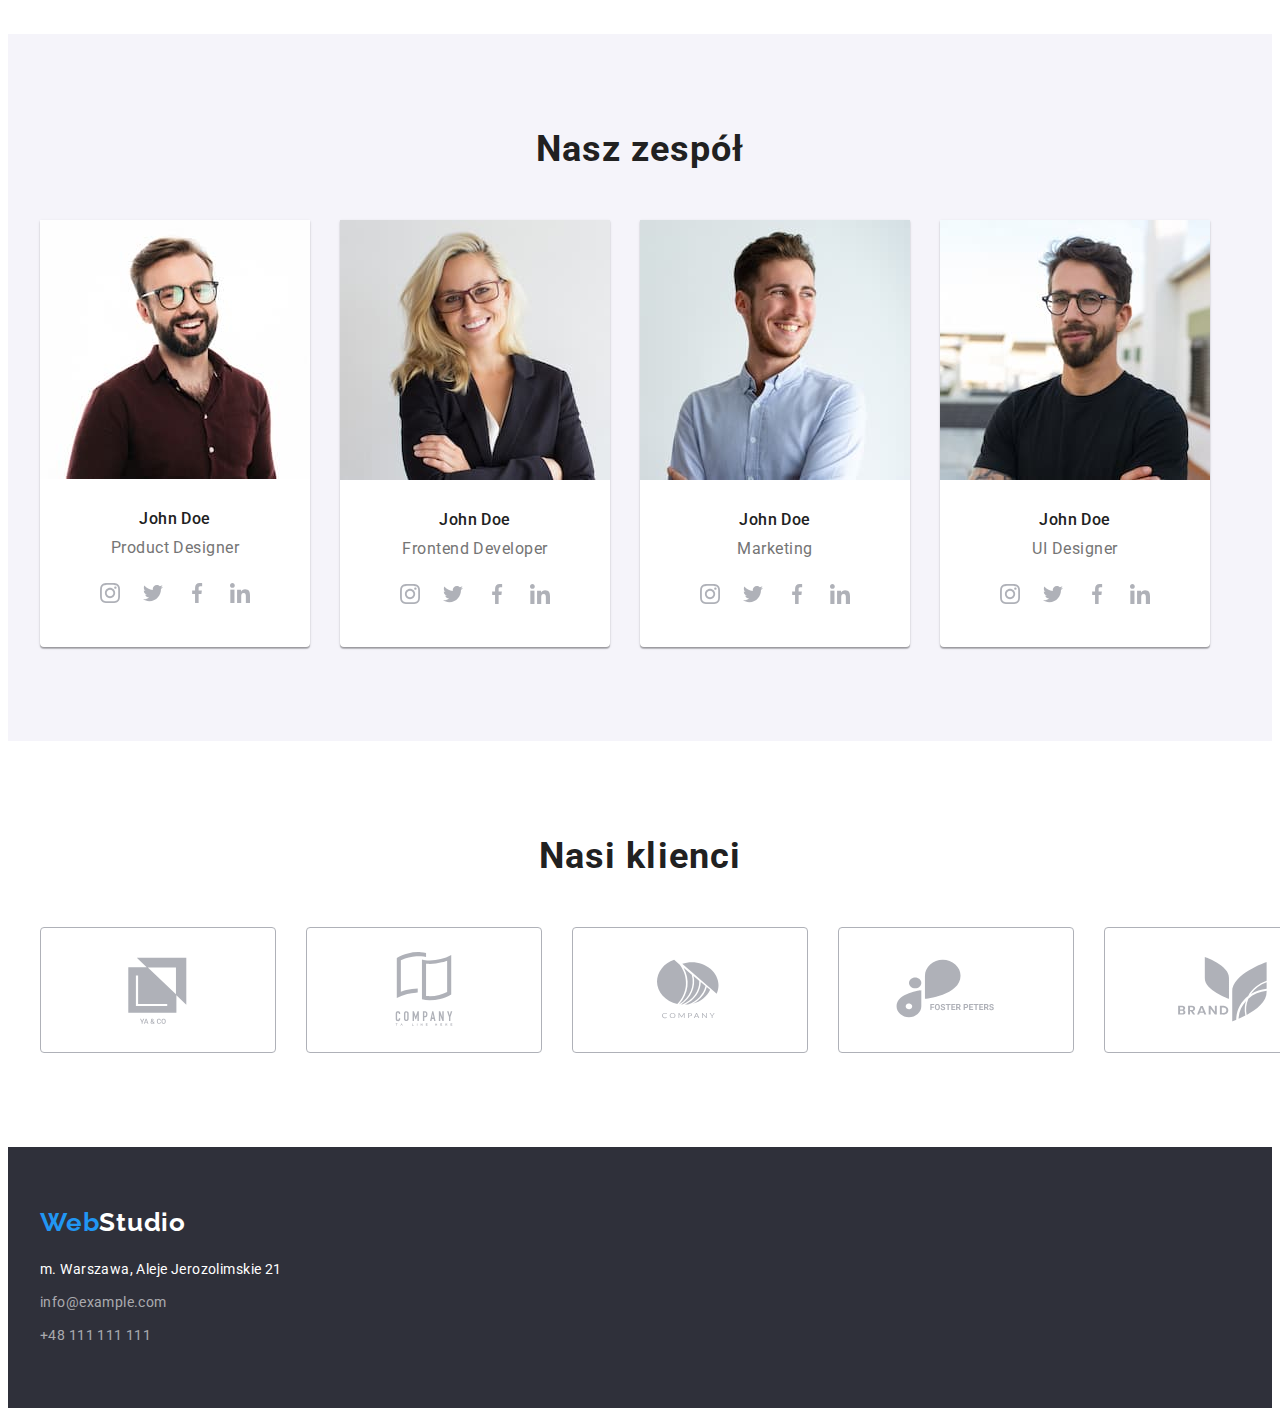
==== commit fd0431ad: "Update" ====
--- a/index.html
+++ b/index.html
@@ -37,8 +37,16 @@
     <!-- </div> -->
     <!-- <div class="header-nav-container"> -->
         <ul class="list-style contact-list">
-        <li><a class="menu-contact-link" href="mailto:info@devstudio.com">            info@devstudio.com</a></li>
-        <li><a class="menu-contact-link" href="tel:48111111111">+48 111 111 111</a></li>
+        <li><a class="menu-contact-link" href="mailto:info@devstudio.com">
+            <svg class="contact-icon" width="16" height="12">
+            <use href="/images/icons.svg#icon-envelope"></use>
+            </svg>
+        <span>info@devstudio.com</span></a></li>
+        <li><a class="menu-contact-link" href="tel:48111111111">
+            <svg class="contact-icon" width="10" height="16">
+            <use href="images/icons.svg#icon-smartphone"></use>
+        </svg>
+        <span>+48 111 111 111</span></a></li>
         </ul>
     <!-- </div> -->
 </div>
@@ -242,14 +250,14 @@
             </ul>
             </div>
         </section>
-
+<!-- Clients -->
         <section class="section">
             <div class="container">
             <h2 class="header-two">Nasi klienci</h2>
             <ul class="clients-section">
                 <li class="clients">
                     <svg>
-                        <use href="./images/icons.svg#icon-logo"></use>
+                        <use width: 106; height: 60,04; href="./images/icons.svg#icon-logo"></use>
                     </svg>
                 </li>
                 <li class="clients">
--- a/css/styles.css
+++ b/css/styles.css
@@ -87,7 +87,17 @@
 align-items: center;
 gap: 50px;
 margin-left: auto;
-
+}
+
+
+.contact-icon{ margin-right: 10px;
+}
+
+.contact-icon:hover{
+    fill:var(--brand-color-blue);
+}
+.cotact-icon:focus:{
+    fill:var(--brand-color-blue);
 }
 .header-nav-list{
     margin-left: 93px;
@@ -308,9 +318,10 @@
     width:20px;
     height: 20px;
     margin: 10px;
-    fill:#afb1b8
+    fill: var(--brand-icons-grey);
     /* margin-top: 16px; */
 }
+
 .team-icon:hover {
     fill: var(--brand-color-white);
     background-color: var(--brand-color-blue);
@@ -322,7 +333,8 @@
     gap: 30px;
     list-style: none;
     align-items: center;
-    max-width: 1200px;
+    /* max-width: 1200px; */
+    cursor: pointer;
     /* justify-content: center; */
 }
 
@@ -337,15 +349,17 @@
     padding: 16px 32px;
     border: 1px solid var(--brand-icons-grey);
     border-radius: 4px;
+    fill: var(--brand-icons-grey);
+    
    
 }
 
 .clients:hover{
-    /* fill: var(--brand-color-blue); */
+    fill: var(--brand-color-blue);
     border: 1px solid var(--brand-color-blue);
 }
 .clients:focus{
-    /* fill: var(--brand-color-blue); */
+    fill: var(--brand-color-blue);
     border: 1px solid var(--brand-color-blue);
 }
 
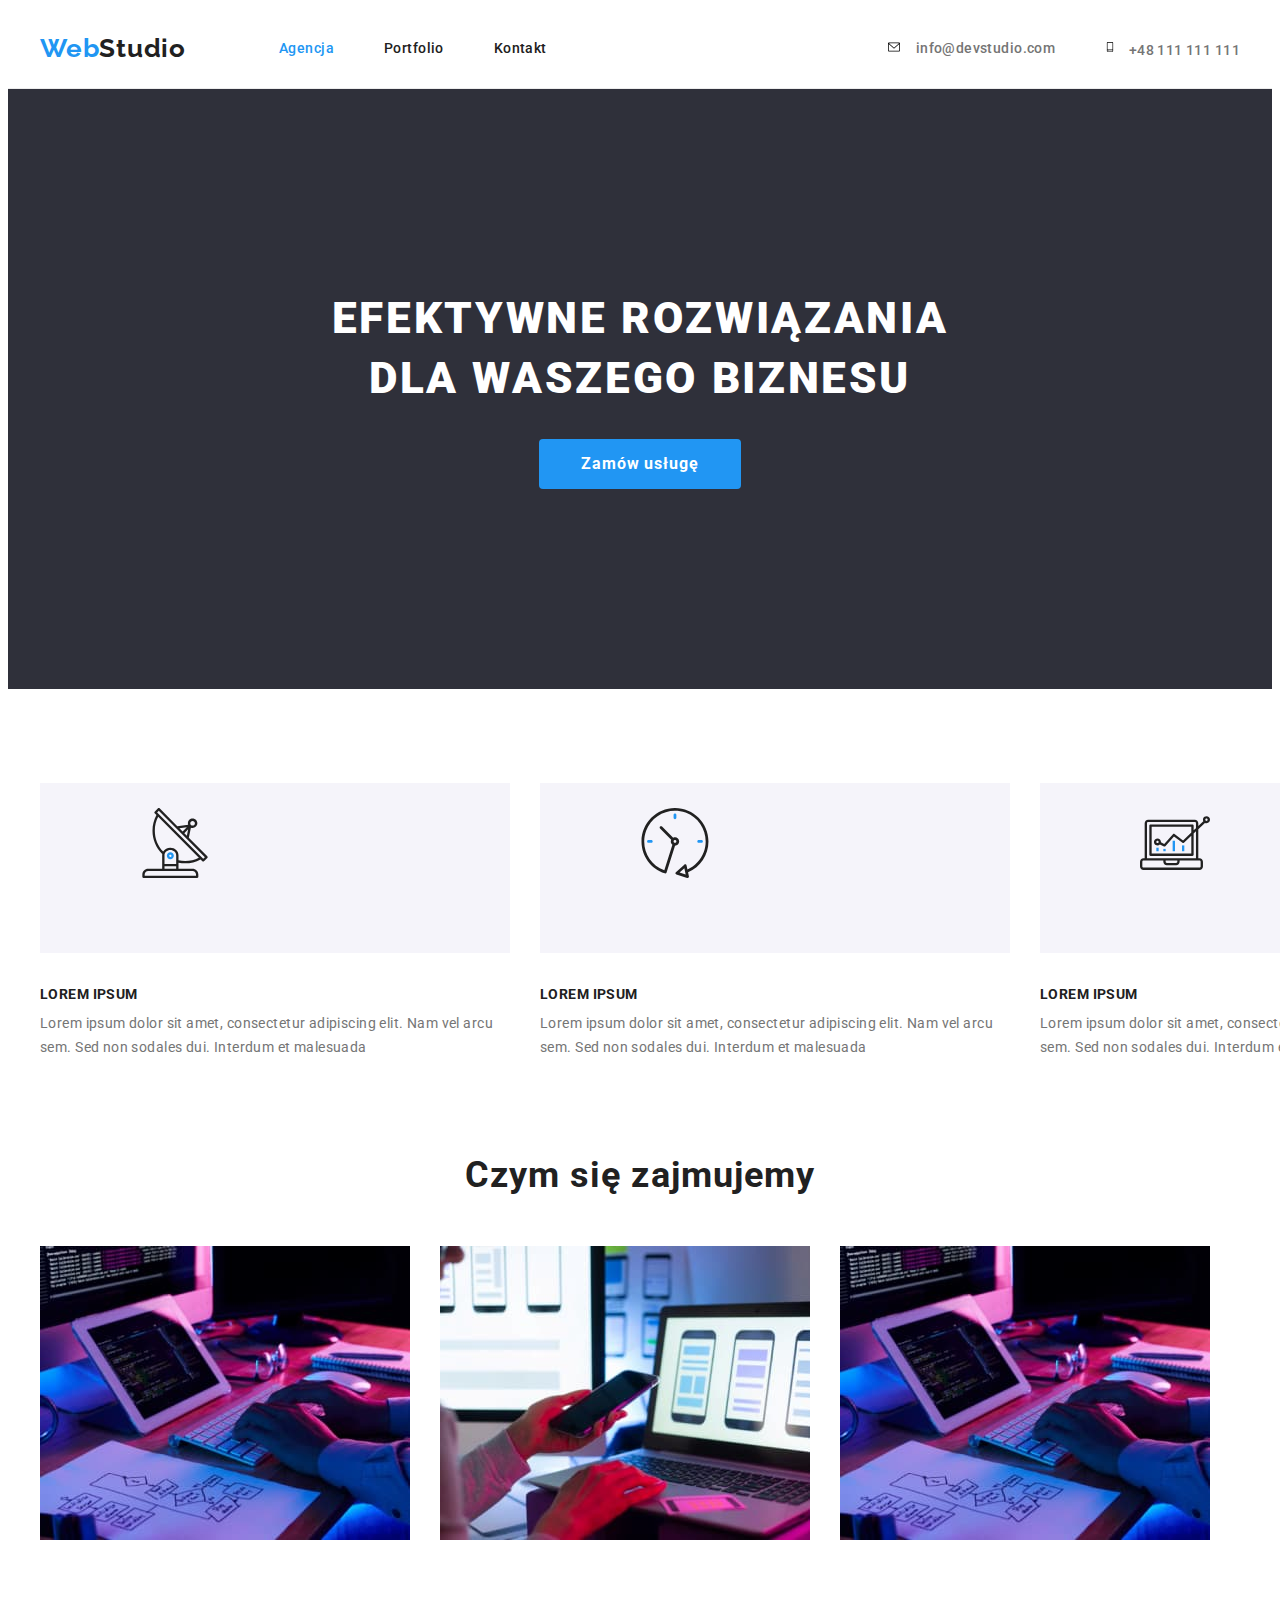
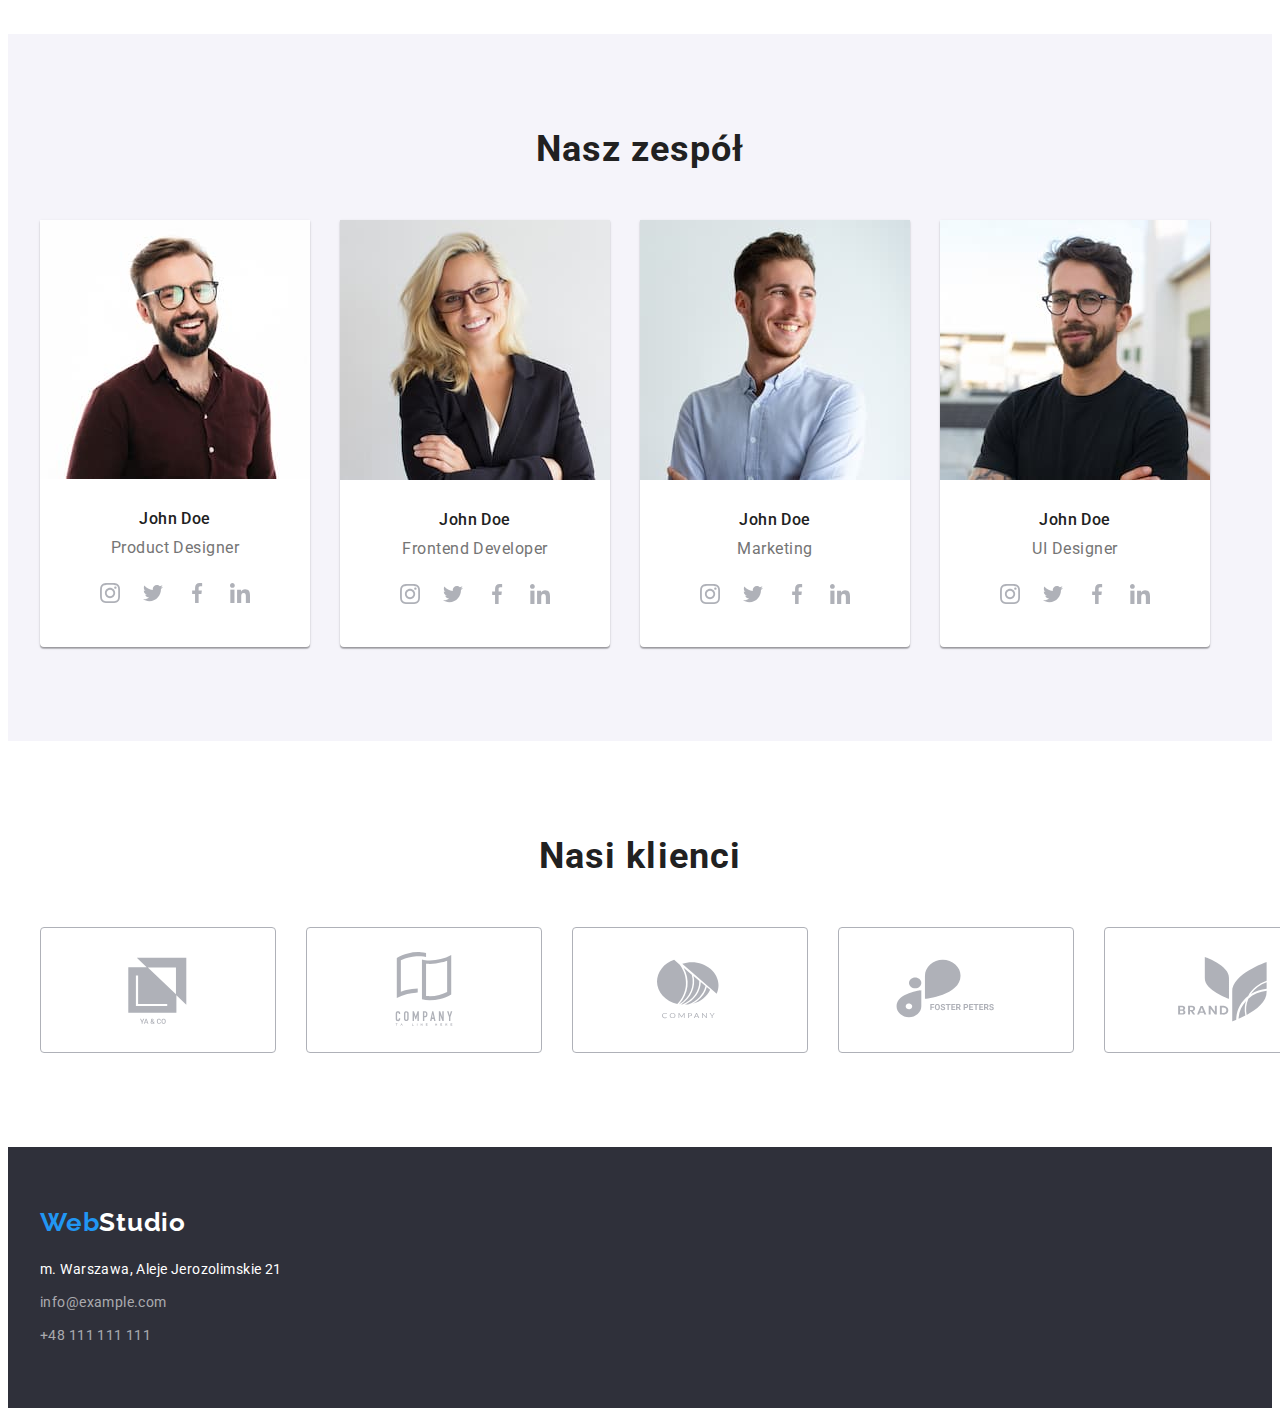
==== commit 08a9cacd: "Update" ====
--- a/index.html
+++ b/index.html
@@ -39,7 +39,7 @@
         <ul class="list-style contact-list">
         <li><a class="menu-contact-link" href="mailto:info@devstudio.com">
             <svg class="contact-icon" width="16" height="12">
-            <use href="/images/icons.svg#icon-envelope"></use>
+            <use href="images/icons.svg#icon-envelope"></use>
             </svg>
         <span>info@devstudio.com</span></a></li>
         <li><a class="menu-contact-link" href="tel:48111111111">
@@ -74,7 +74,7 @@
                         <use 
                         width="70"
                         height="70"
-                        href="/images/icons.svg#icon-lorem-antenna"></use>
+                        href="./images/icons.svg#icon-lorem-antenna"></use>
                     </svg>
                 </div>
             <h3 class="lorem-h3">LOREM IPSUM</h3>
@@ -87,7 +87,7 @@
                         <use 
                         width="70"
                         height="70"
-                        href="/images/icons.svg#icon-lorem-clock"></use>
+                        href="./images/icons.svg#icon-lorem-clock"></use>
                     </svg>
                 </div>
             <h3 class="lorem-h3">LOREM IPSUM</h3>
@@ -100,7 +100,7 @@
                         <use 
                         width="70"
                         height="70"
-                        href="/images/icons.svg#icon-lorem-diagram"></use>
+                        href="./images/icons.svg#icon-lorem-diagram"></use>
                     </svg>
                 </div>
             <h3 class="lorem-h3">LOREM IPSUM</h3>
@@ -113,7 +113,7 @@
                         <use 
                         width="70"
                         height="70"
-                        href="/images/icons.svg#icon-lorem-astronaut"></use>
+                        href="./images/icons.svg#icon-lorem-astronaut"></use>
                     </svg>
                 </div>
             <h3 class="lorem-h3">LOREM IPSUM</h3>
@@ -262,7 +262,7 @@
                 </li>
                 <li class="clients">
                     <svg>
-                        <use href="/images/icons.svg#icon-logo1"></use>
+                        <use href="./images/icons.svg#icon-logo1"></use>
                     </svg>
                 </li>
                 <li class="clients">
--- a/css/styles.css
+++ b/css/styles.css
@@ -240,7 +240,7 @@
 .header-one-structure{
     text-align: center;
     background-color: var(--brand-background-dark);
-    background-image: linear-gradient(rgba(47, 48, 58, 0.4),rgba(47, 48, 58, 0.4)), url(/images/background.jpg);
+    background-image: linear-gradient(rgba(47, 48, 58, 0.4),rgba(47, 48, 58, 0.4)), url(./images/background.jpg);
     padding: 200px 0;
     
 }
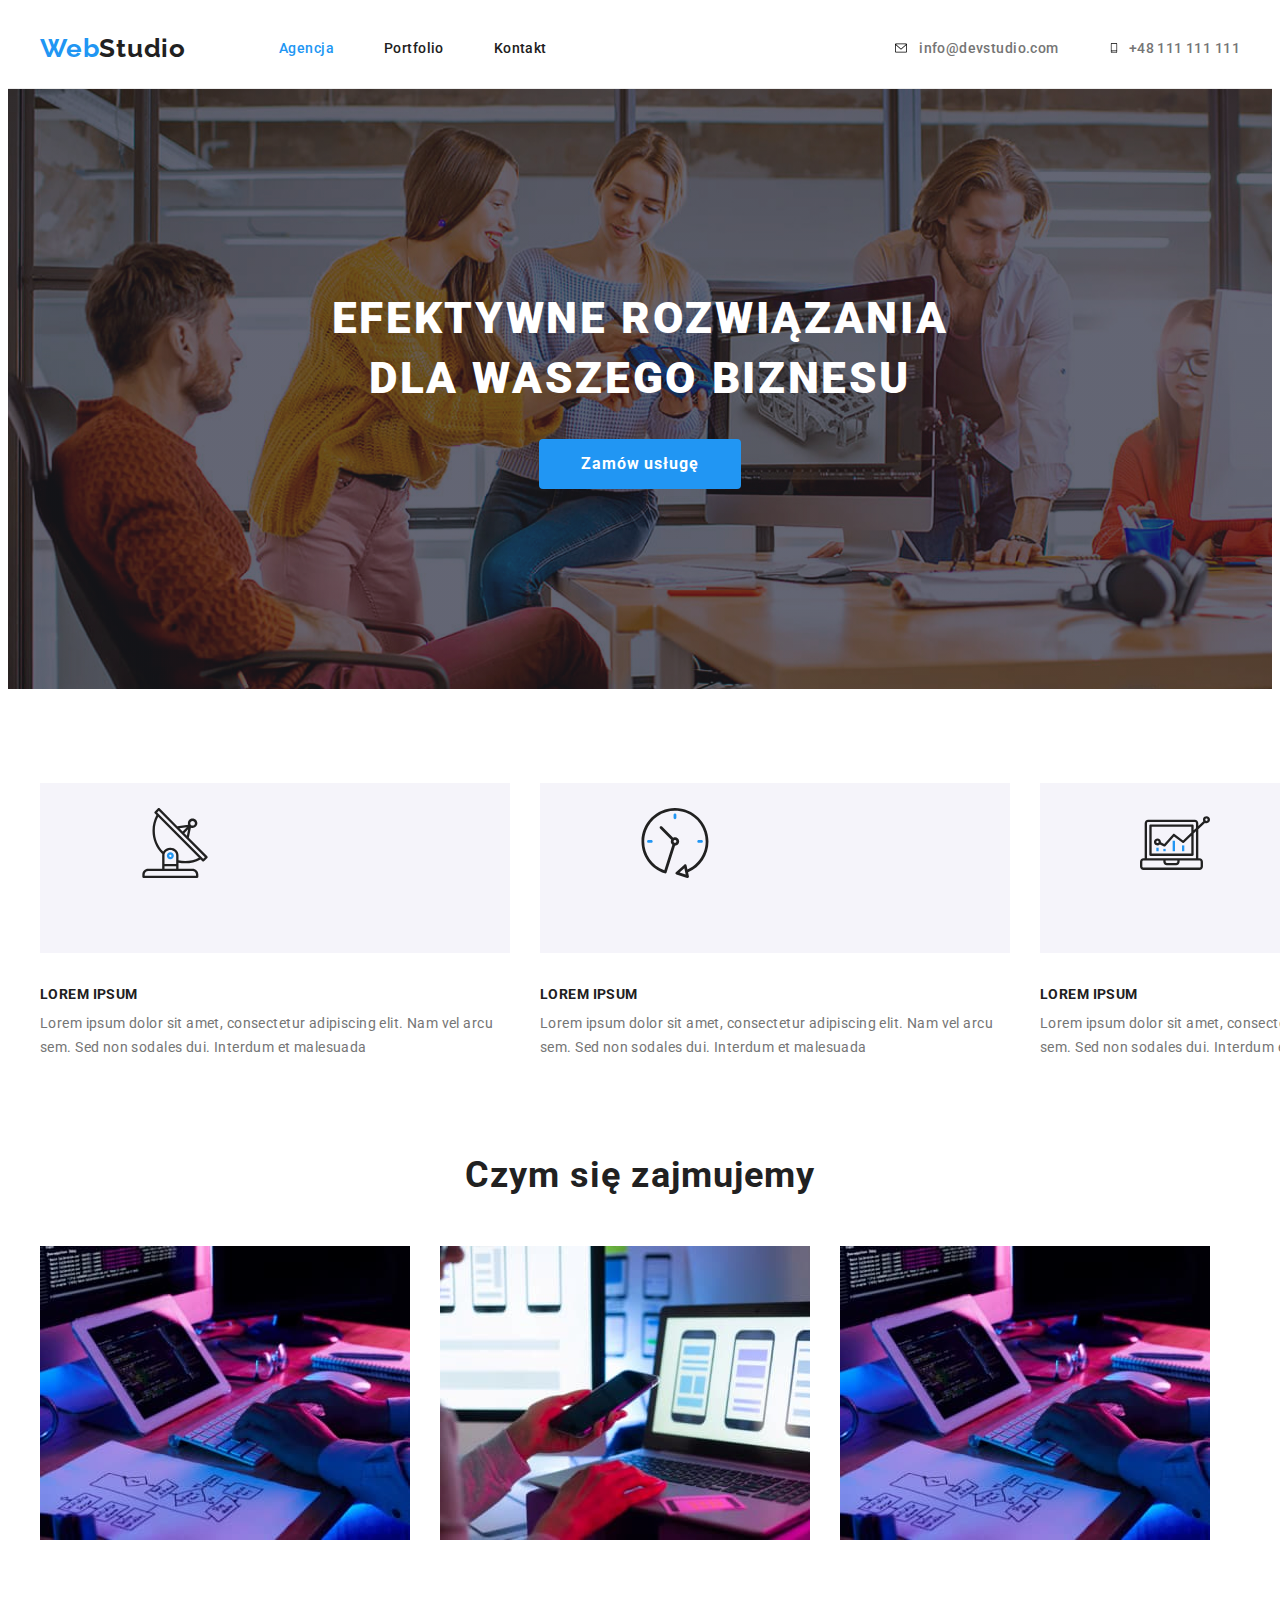
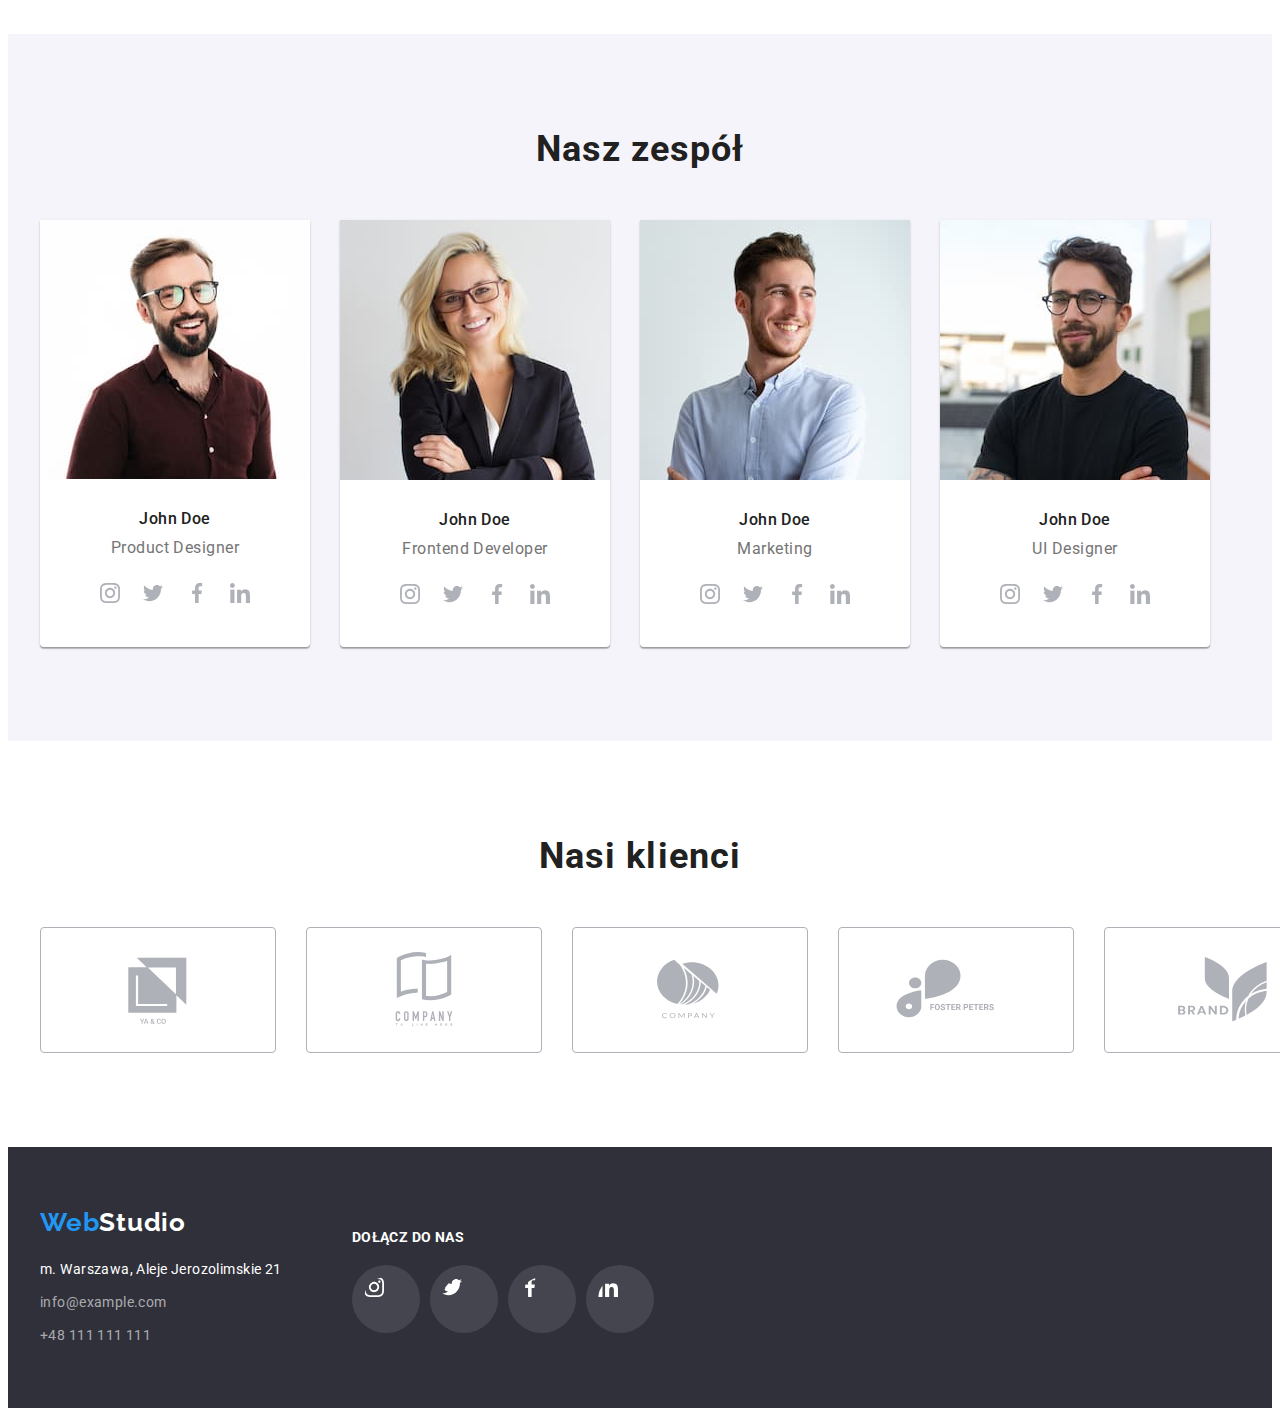
==== commit 2a485fa0: "Update" ====
--- a/index.html
+++ b/index.html
@@ -292,7 +292,8 @@
     
     
     <footer class="footer">
-        <div class="container">
+        <div class="container footer-section">
+            <div>
         <a class="footer-logo" href="index.html"><span class="brand-color-blue">Web</span>Studio</a>
         <address class="address style">
             <ul class="list-style">
@@ -302,6 +303,32 @@
             </ul>
         </address>
         </div>
+        <div class="footer-social">
+            <p class="footer-p">DOŁĄCZ DO NAS</p>
+            <ul class="footer-social-list">
+                <li><a href="#" target="blank">
+                <svg  width="44" height="44" class="footer-socials">
+                    <use width="20" height="20" href="./images/icons.svg#icon-instagram1"></use>
+                </svg></a>
+                </li>
+                <li><a href="#" target="blank">
+                <svg width="44" height="44" class="footer-socials">
+                    <use width="20" height="20" href="./images/icons.svg#icon-twitter1"></use>
+                </svg></a>
+                </li>
+                <li><a href="#" target="blank">
+                <svg width="44" height="44" class="footer-socials">
+                    <use width="20" height="20" href="./images/icons.svg#icon-facebook1"></use>
+                </svg></a>
+                </li>
+                <li><a href="#" target="blank">
+                <svg width="44" height="44" class="footer-socials">
+                    <use width="20" height="20" href="./images/icons.svg#icon-linkedin1"></use>
+                </svg></a>
+                </li>
+            </ul>    
+        </div>
+        </div>
     </footer>
 </body>
 </html>--- a/css/styles.css
+++ b/css/styles.css
@@ -10,6 +10,7 @@
     --brand-header-border: #ECECEC;
     --brand-icons-grey: #AFB1B8;
     --brand-background-lorem: #F5F4FA;
+    --brand-footer-background-socials: rgba(255, 255, 255, 0.1);
 
 }
 
@@ -227,7 +228,10 @@
     text-decoration: none;
     font-size: 14px;
     font-weight: 500;
-}
+     display: flex;
+  align-items: center;
+}
+
 .menu-contact-link:hover{
     color: var(--brand-color-blue);
     }
@@ -240,10 +244,10 @@
 .header-one-structure{
     text-align: center;
     background-color: var(--brand-background-dark);
-    background-image: linear-gradient(rgba(47, 48, 58, 0.4),rgba(47, 48, 58, 0.4)), url(./images/background.jpg);
-    padding: 200px 0;
-    
-}
+    background-image: linear-gradient(rgba(47, 48, 58, 0.4),rgba(47, 48, 58, 0.4)), url(../images/background.jpg);
+    padding: 200px 0;  
+}
+
 .header-one{
     font-weight: 900;
         font-size: 44px;
@@ -381,6 +385,11 @@
 
 
 /* Footer */
+.footer-section{
+    display:flex;
+}
+
+
 .footer-logo {
     font-family: 'Raleway', sans-serif;
     font-weight: 700;
@@ -423,6 +432,34 @@
 .footer-link-contact:focus,
 .footer-link-contact:active {
     color: var(--brand-color-white);
+}
+.footer-social-list {
+    display: flex;
+    justify-content: space-between;
+    gap: 10px;
+}
+.footer-social{
+    margin-left: 70px;
+    margin-top: 22px;
+}
+.footer-socials{
+    padding: 12px;
+    fill: var(--brand-color-white);
+    background-color: var(--brand-footer-background-socials);
+    border-radius: 50%; 
+    
+}
+.footer-socials:hover{
+    background-color: var(--brand-color-blue);
+    border-radius: 50%;
+}
+.footer-p{
+    font-style: normal;
+        font-weight: 700;
+        font-size: 14px;
+        line-height: 1,14;
+        letter-spacing: 0.03em;
+        margin-bottom: 20px;
 }
 /* Footer end */
 
@@ -489,4 +526,9 @@
     clip-path: inset(100%);
     clip: rect(0 0 0 0);
     overflow: hidden;
-}+}
+
+/* .dupa{
+    display: flex;
+        align-items: center;
+} */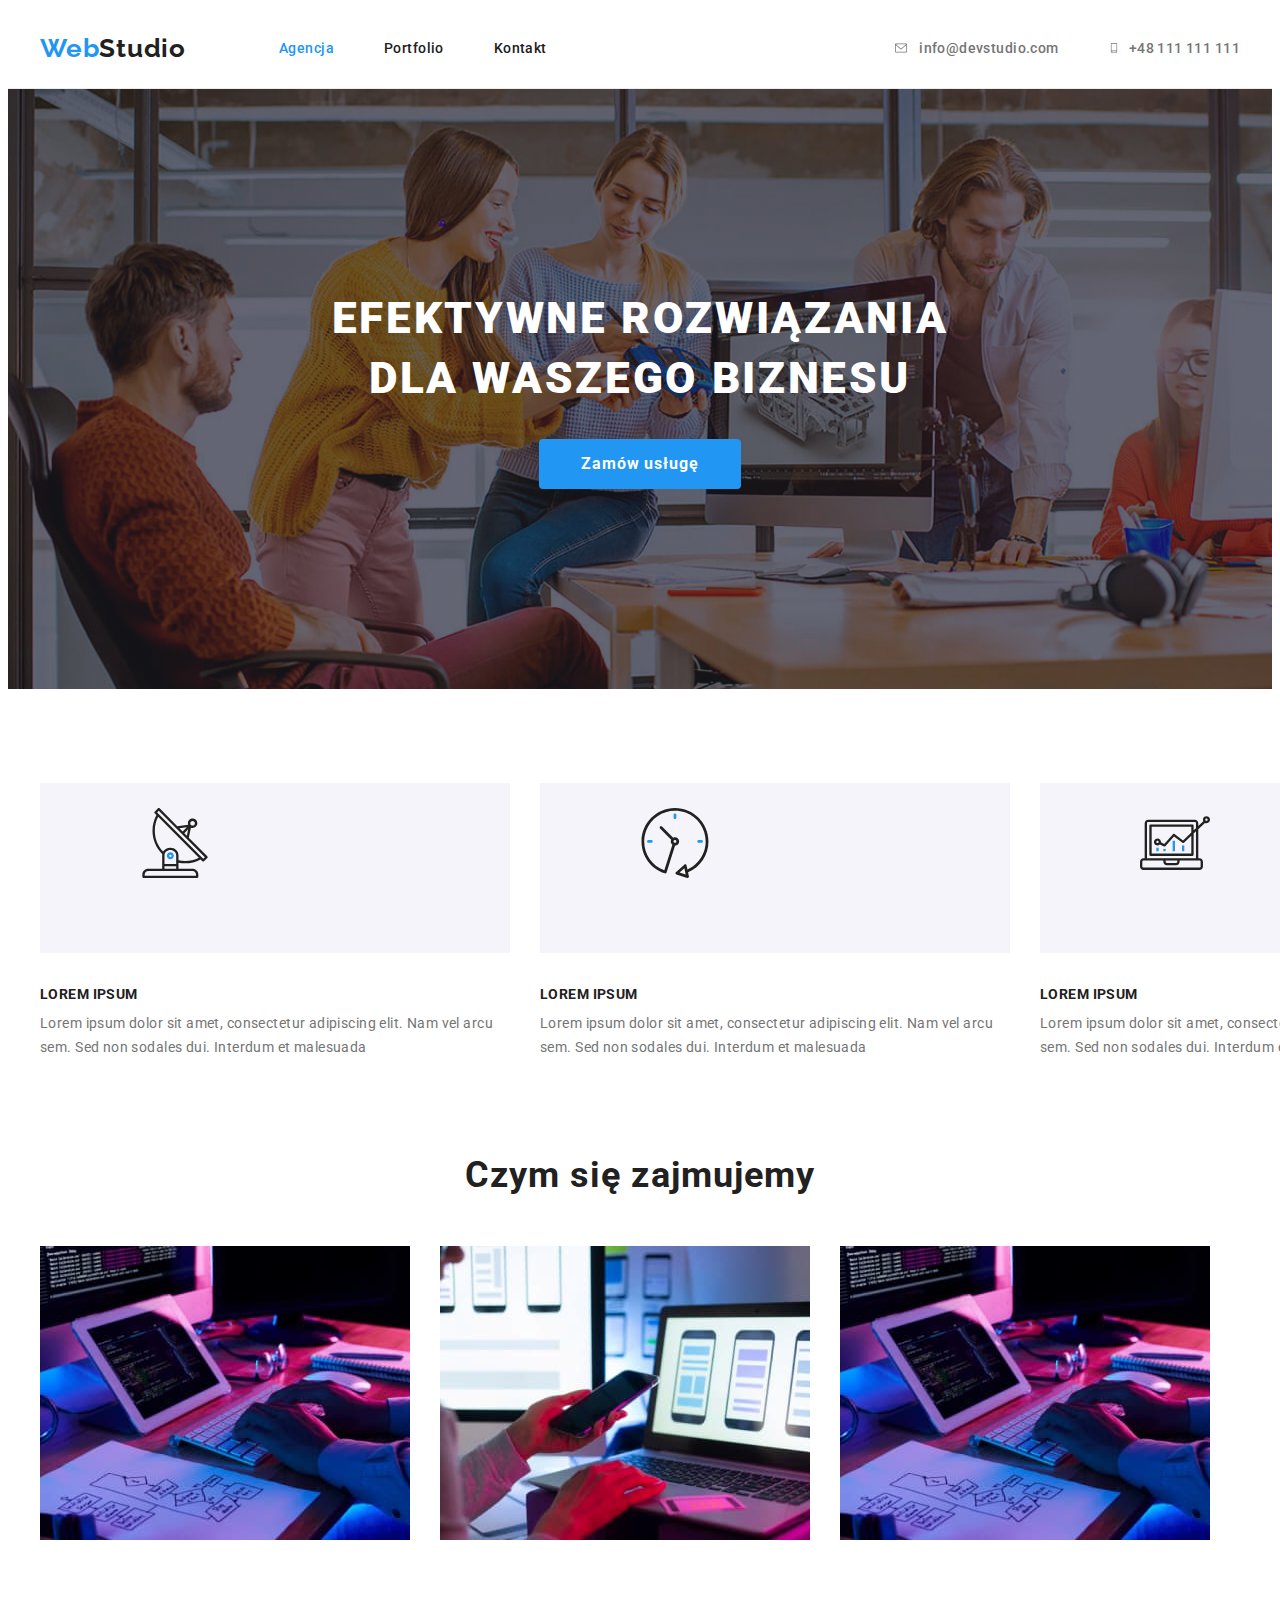
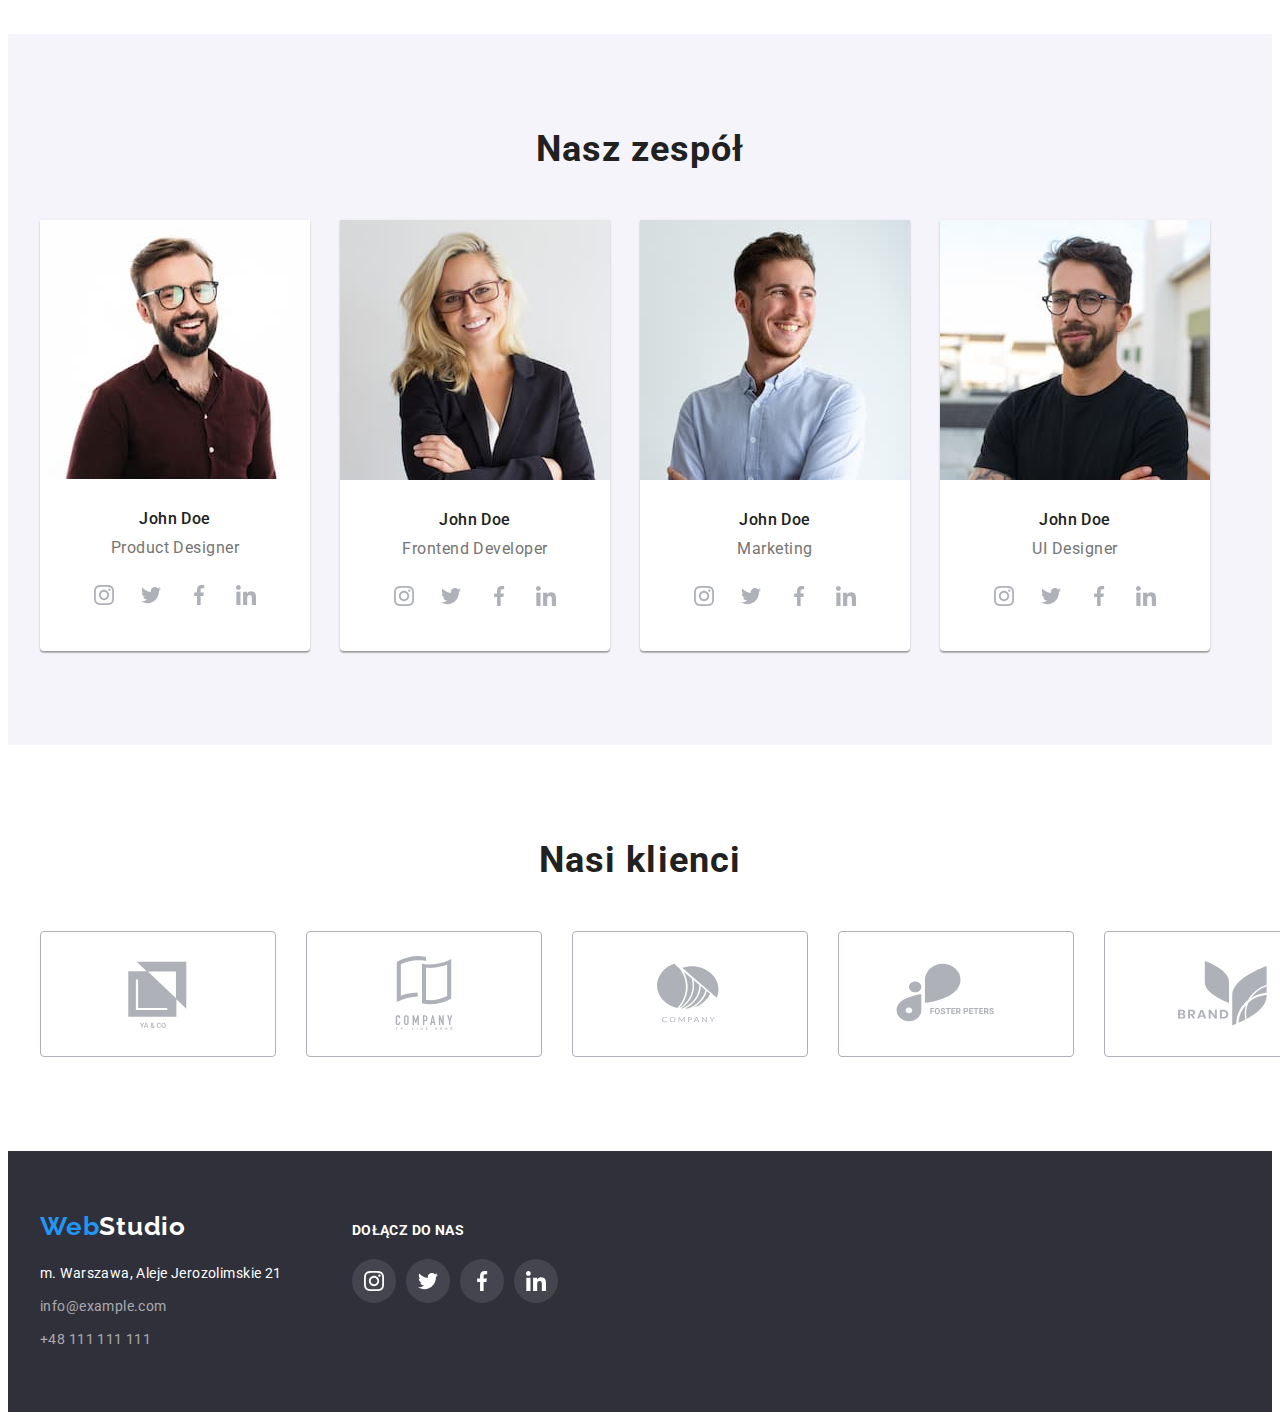
==== commit 5fc77e58: "Up" ====
--- a/index.html
+++ b/index.html
@@ -155,19 +155,19 @@
                     <div class="team-social-links">
                         <a href="#" target="blank">
                             <svg class="team-icon" width="44" height="44">
-                                <use href="images/icons.svg#icon-team-instagram"></use>
-                            </svg></a>
-                        <a href="#" target="blank">
-                            <svg class="team-icon" width="44" height="44">
-                                <use href="images/icons.svg#icon-team-twitter"></use>
-                            </svg></a>
-                        <a href="#" target="blank">
-                            <svg class="team-icon" width="44" height="44">
-                                <use href="images/icons.svg#icon-team-facebook"></use>
-                            </svg></a>
-                        <a href="#" target="blank">
-                            <svg class="team-icon" width="44" height="44">
-                                <use href="images/icons.svg#icon-team-linkedin"></use>
+                                <use width="20" height="20" x="12" y="12" href="images/icons.svg#icon-team-instagram"></use>
+                            </svg></a>
+                        <a href="#" target="blank">
+                            <svg class="team-icon" width="44" height="44">
+                                <use width="20" height="20" x="12" y="12" href="images/icons.svg#icon-team-twitter"></use>
+                            </svg></a>
+                        <a href="#" target="blank">
+                            <svg class="team-icon" width="44" height="44">
+                                <use width="20" height="20" x="12" y="12" href="images/icons.svg#icon-team-facebook"></use>
+                            </svg></a>
+                        <a href="#" target="blank">
+                            <svg class="team-icon" width="44" height="44">
+                                <use width="20" height="20" x="12" y="12" href="images/icons.svg#icon-team-linkedin"></use>
                             </svg></a>
                     </div>
                     </div>
@@ -180,19 +180,19 @@
                     <div class="team-social-links">
                         <a href="#" target="blank">
                             <svg class="team-icon" width="44" height="44">
-                                <use href="images/icons.svg#icon-team-instagram"></use>
-                            </svg></a>
-                        <a href="#" target="blank">
-                            <svg class="team-icon" width="44" height="44">
-                                <use href="images/icons.svg#icon-team-twitter"></use>
-                            </svg></a>
-                        <a href="#" target="blank">
-                            <svg class="team-icon" width="44" height="44">
-                                <use href="images/icons.svg#icon-team-facebook"></use>
-                            </svg></a>
-                        <a href="#" target="blank">
-                            <svg class="team-icon" width="44" height="44">
-                                <use href="images/icons.svg#icon-team-linkedin"></use>
+                                <use width="20" height="20" x="12" y="12" href="images/icons.svg#icon-team-instagram"></use>
+                            </svg></a>
+                        <a href="#" target="blank">
+                            <svg class="team-icon" width="44" height="44">
+                                <use width="20" height="20" x="12" y="12" href="images/icons.svg#icon-team-twitter"></use>
+                            </svg></a>
+                        <a href="#" target="blank">
+                            <svg class="team-icon" width="44" height="44">
+                                <use width="20" height="20" x="12" y="12" href="images/icons.svg#icon-team-facebook"></use>
+                            </svg></a>
+                        <a href="#" target="blank">
+                            <svg class="team-icon" width="44" height="44">
+                                <use width="20" height="20" x="12" y="12" href="images/icons.svg#icon-team-linkedin"></use>
                             </svg></a>
                     </div>
                     </div>
@@ -205,19 +205,19 @@
                     <div class="team-social-links">
                         <a href="#" target="blank">
                             <svg class="team-icon" width="44" height="44">
-                                <use href="images/icons.svg#icon-team-instagram"></use>
-                            </svg></a>
-                        <a href="#" target="blank">
-                            <svg class="team-icon" width="44" height="44">
-                                <use href="images/icons.svg#icon-team-twitter"></use>
-                            </svg></a>
-                        <a href="#" target="blank">
-                            <svg class="team-icon" width="44" height="44">
-                                <use href="images/icons.svg#icon-team-facebook"></use>
-                            </svg></a>
-                        <a href="#" target="blank">
-                            <svg class="team-icon" width="44" height="44">
-                                <use href="images/icons.svg#icon-team-linkedin"></use>
+                                <use width="20" height="20" x="12" y="12" href="images/icons.svg#icon-team-instagram"></use>
+                            </svg></a>
+                        <a href="#" target="blank">
+                            <svg class="team-icon" width="44" height="44">
+                                <use width="20" height="20" x="12" y="12" href="images/icons.svg#icon-team-twitter"></use>
+                            </svg></a>
+                        <a href="#" target="blank">
+                            <svg class="team-icon" width="44" height="44">
+                                <use width="20" height="20" x="12" y="12" href="images/icons.svg#icon-team-facebook"></use>
+                            </svg></a>
+                        <a href="#" target="blank">
+                            <svg class="team-icon" width="44" height="44">
+                                <use width="20" height="20" x="12" y="12" href="images/icons.svg#icon-team-linkedin"></use>
                             </svg></a>
                     </div>
                     </div>
@@ -230,19 +230,19 @@
                     <div class="team-social-links">
                         <a href="#" target="blank">
                             <svg class="team-icon" width="44" height="44">
-                                <use href="images/icons.svg#icon-team-instagram"></use>
-                            </svg></a>
-                        <a href="#" target="blank">
-                            <svg class="team-icon" width="44" height="44">
-                                <use href="images/icons.svg#icon-team-twitter"></use>
-                            </svg></a>
-                        <a href="#" target="blank">
-                            <svg class="team-icon" width="44" height="44">
-                                <use href="images/icons.svg#icon-team-facebook"></use>
-                            </svg></a>
-                        <a href="#" target="blank">
-                            <svg class="team-icon" width="44" height="44">
-                                <use href="images/icons.svg#icon-team-linkedin"></use>
+                                <use width="20" height="20" x="12" y="12" href="images/icons.svg#icon-team-instagram"></use>
+                            </svg></a>
+                        <a href="#" target="blank">
+                            <svg class="team-icon" width="44" height="44">
+                                <use width="20" height="20" x="12" y="12" href="images/icons.svg#icon-team-twitter"></use>
+                            </svg></a>
+                        <a href="#" target="blank">
+                            <svg class="team-icon" width="44" height="44">
+                                <use width="20" height="20" x="12" y="12" href="images/icons.svg#icon-team-facebook"></use>
+                            </svg></a>
+                        <a href="#" target="blank">
+                            <svg class="team-icon" width="44" height="44">
+                                <use width="20" height="20" x="12" y="12" href="images/icons.svg#icon-team-linkedin"></use>
                             </svg></a>
                     </div>
                     </div>
@@ -308,22 +308,22 @@
             <ul class="footer-social-list">
                 <li><a href="#" target="blank">
                 <svg  width="44" height="44" class="footer-socials">
-                    <use width="20" height="20" href="./images/icons.svg#icon-instagram1"></use>
+                    <use width="20" height="20" x="12" y="12" href="./images/icons.svg#icon-instagram1"></use>
                 </svg></a>
                 </li>
                 <li><a href="#" target="blank">
                 <svg width="44" height="44" class="footer-socials">
-                    <use width="20" height="20" href="./images/icons.svg#icon-twitter1"></use>
+                    <use width="20" height="20" x="12" y="12" href="./images/icons.svg#icon-twitter1"></use>
                 </svg></a>
                 </li>
                 <li><a href="#" target="blank">
                 <svg width="44" height="44" class="footer-socials">
-                    <use width="20" height="20" href="./images/icons.svg#icon-facebook1"></use>
+                    <use width="20" height="20" x="12" y="12" href="./images/icons.svg#icon-facebook1"></use>
                 </svg></a>
                 </li>
                 <li><a href="#" target="blank">
                 <svg width="44" height="44" class="footer-socials">
-                    <use width="20" height="20" href="./images/icons.svg#icon-linkedin1"></use>
+                    <use width="20" height="20" x="12" y="12" href="./images/icons.svg#icon-linkedin1"></use>
                 </svg></a>
                 </li>
             </ul>    
--- a/css/styles.css
+++ b/css/styles.css
@@ -92,6 +92,7 @@
 
 
 .contact-icon{ margin-right: 10px;
+    fill: currentColor;
 }
 
 .contact-icon:hover{
@@ -230,15 +231,18 @@
     font-weight: 500;
      display: flex;
   align-items: center;
+fill: var(--brand-color-grey);
+  /* vertical-align: middle; */
 }
 
 .menu-contact-link:hover{
     color: var(--brand-color-blue);
     }
-
 .menu-contact-link:focus {
     color: var(--brand-color-blue);
 }
+
+
 
 
 .header-one-structure{
@@ -319,14 +323,20 @@
 }
 
 .team-icon{
-    width:20px;
+    /* width:20px;
     height: 20px;
-    margin: 10px;
+    margin: 10px; */
     fill: var(--brand-icons-grey);
+    
     /* margin-top: 16px; */
 }
 
 .team-icon:hover {
+    fill: var(--brand-color-white);
+    background-color: var(--brand-color-blue);
+    border-radius: 50%;
+}
+.team-icon:focus {
     fill: var(--brand-color-white);
     background-color: var(--brand-color-blue);
     border-radius: 50%;
@@ -367,14 +377,6 @@
     border: 1px solid var(--brand-color-blue);
 }
 
-/* .clients-icon:hover{
-    fill: var(--brand-color-blue);
-}
-.clients-icon:focus {
-    fill: var(--brand-color-blue);
-} */
-
-
 
 .footer{
     padding-top: 60px;
@@ -437,13 +439,14 @@
     display: flex;
     justify-content: space-between;
     gap: 10px;
+    list-style: none;
 }
 .footer-social{
     margin-left: 70px;
-    margin-top: 22px;
+    margin-top: 12px;
 }
 .footer-socials{
-    padding: 12px;
+    /* padding: 12px; */
     fill: var(--brand-color-white);
     background-color: var(--brand-footer-background-socials);
     border-radius: 50%; 
@@ -451,13 +454,16 @@
 }
 .footer-socials:hover{
     background-color: var(--brand-color-blue);
-    border-radius: 50%;
+    border-radius: 50%;}
+.footer-socials:focus {
+            background-color: var(--brand-color-blue);
+            border-radius: 50%;
 }
 .footer-p{
     font-style: normal;
         font-weight: 700;
         font-size: 14px;
-        line-height: 1,14;
+        line-height: 1.14;
         letter-spacing: 0.03em;
         margin-bottom: 20px;
 }
@@ -528,7 +534,3 @@
     overflow: hidden;
 }
 
-/* .dupa{
-    display: flex;
-        align-items: center;
-} */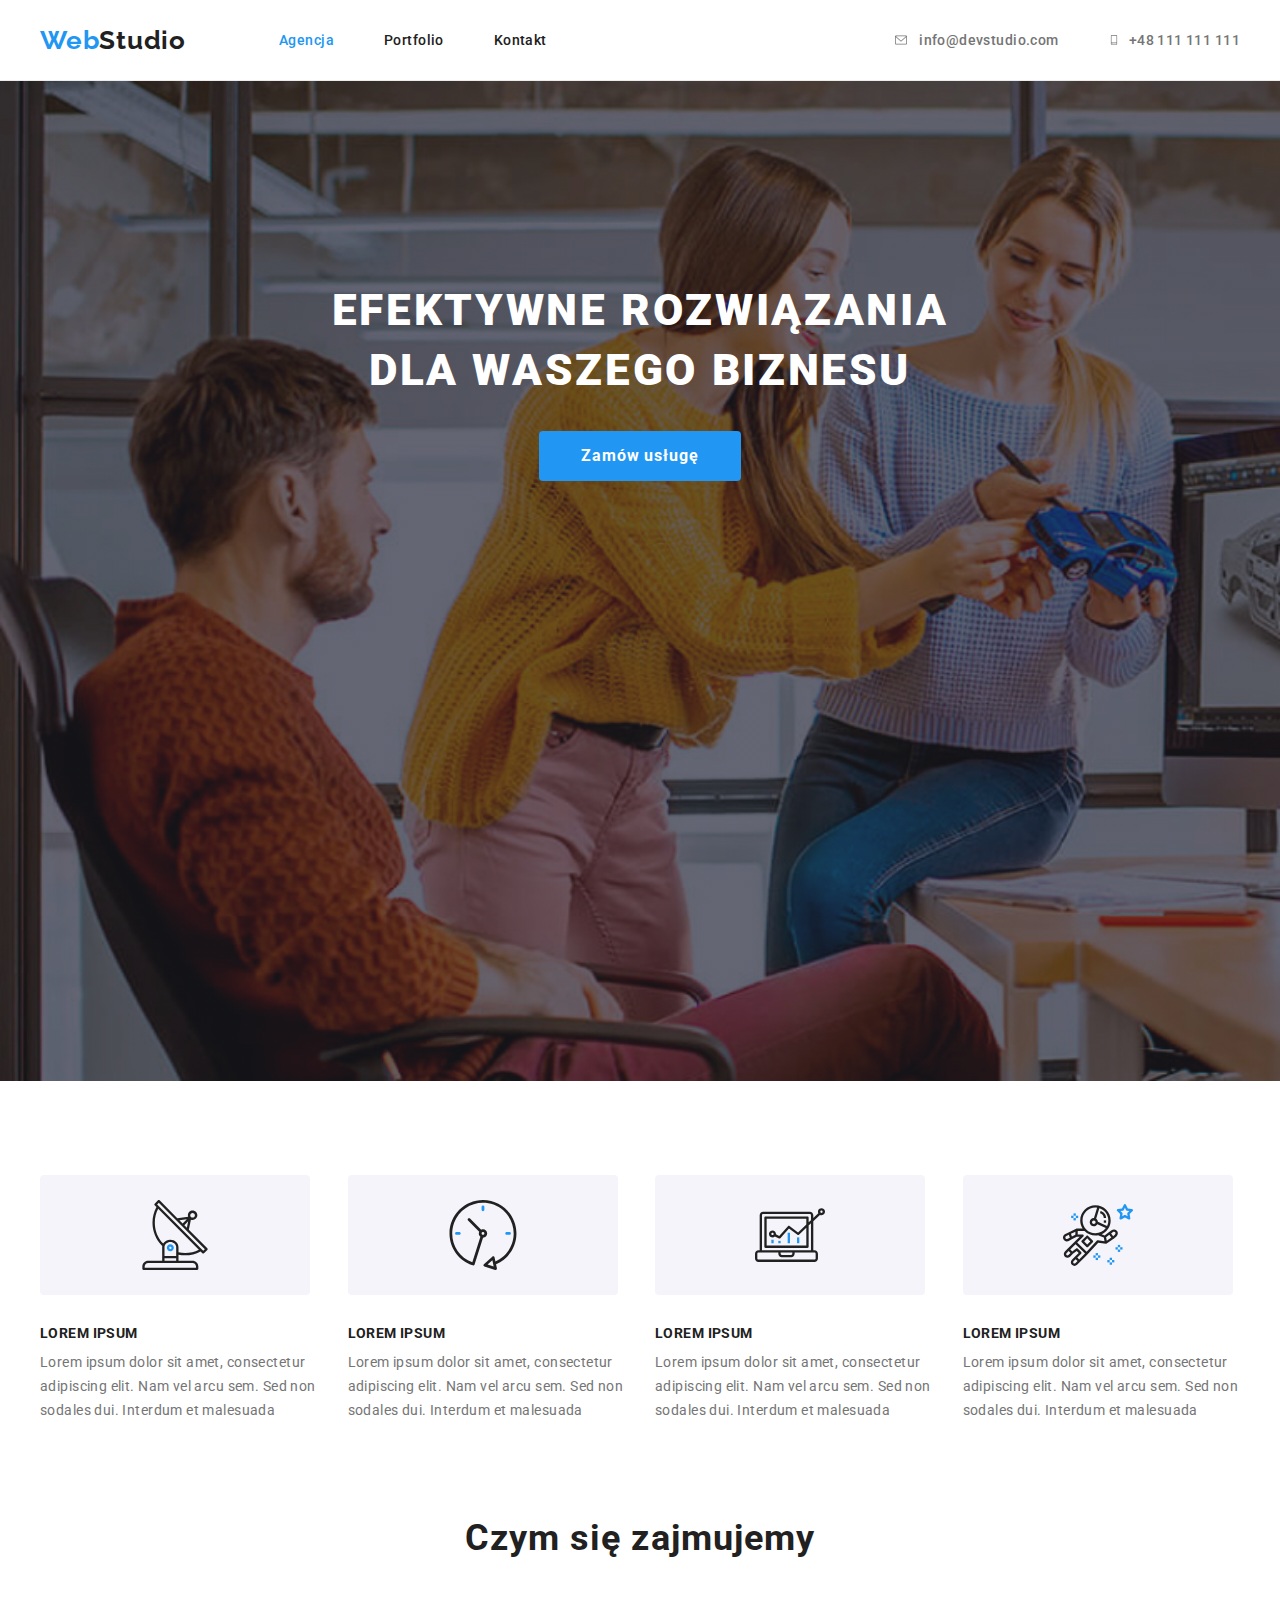
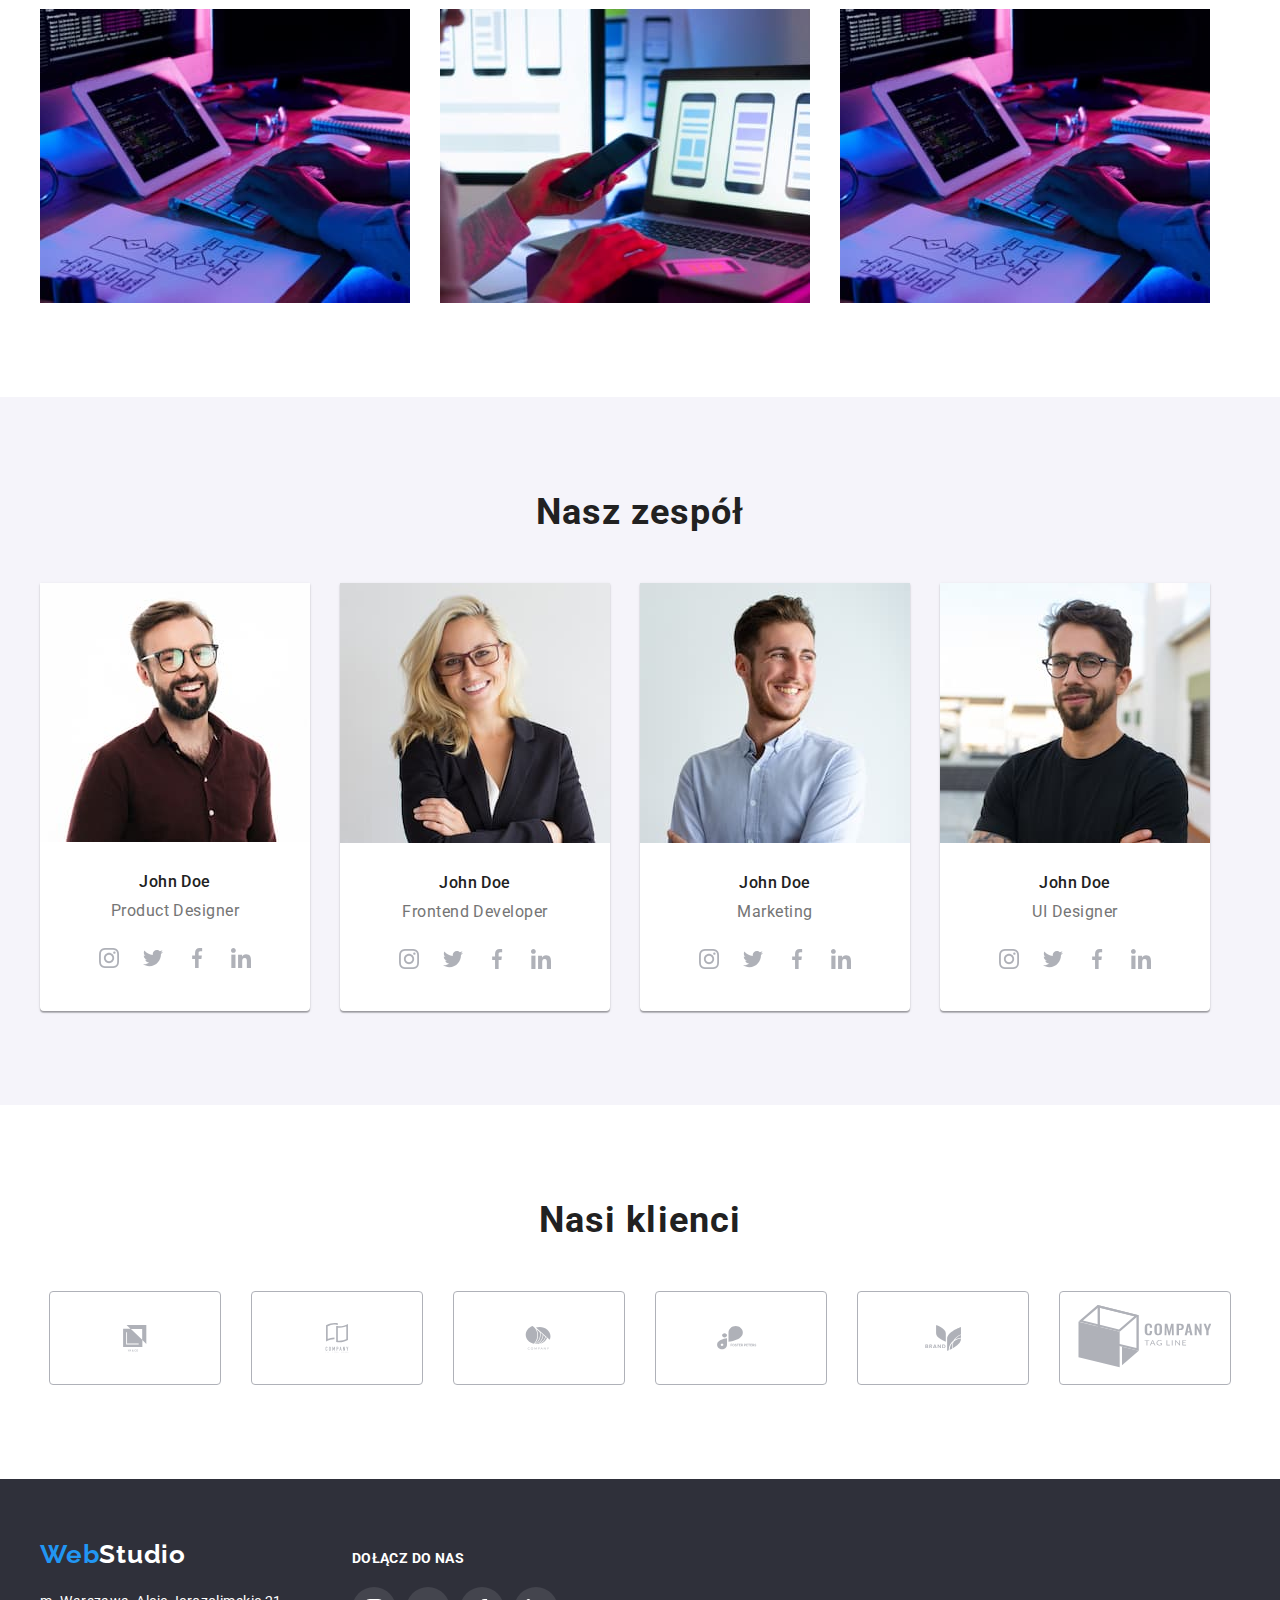
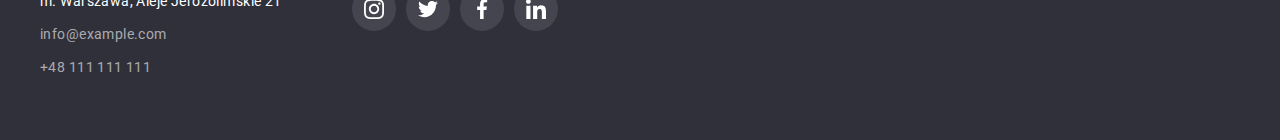
==== commit 8dcaf13a: "Update" ====
--- a/index.html
+++ b/index.html
@@ -40,13 +40,11 @@
         <li><a class="menu-contact-link" href="mailto:info@devstudio.com">
             <svg class="contact-icon" width="16" height="12">
             <use href="images/icons.svg#icon-envelope"></use>
-            </svg>
-        <span>info@devstudio.com</span></a></li>
+            </svg>info@devstudio.com</a></li>
         <li><a class="menu-contact-link" href="tel:48111111111">
             <svg class="contact-icon" width="10" height="16">
             <use href="images/icons.svg#icon-smartphone"></use>
-        </svg>
-        <span>+48 111 111 111</span></a></li>
+        </svg>+48 111 111 111</a></li>
         </ul>
     <!-- </div> -->
 </div>
@@ -69,7 +67,7 @@
 
         <ul class="list-style photo-list">
             <li>
-                <div>
+                <div class="lorem-div-icon">
                     <svg class="lorem-icons">
                         <use 
                         width="70"
@@ -82,7 +80,7 @@
                 malesuada</p>
             </li>
             <li> 
-                <div>
+                <div class="lorem-div-icon">
                     <svg class="lorem-icons">
                         <use 
                         width="70"
@@ -95,7 +93,7 @@
                 malesuada</p>
             </li>
             <li>
-                <div>
+                <div class="lorem-div-icon">
                     <svg class="lorem-icons">
                         <use 
                         width="70"
@@ -108,7 +106,7 @@
                 malesuada</p>
             </li>
             <li>
-                <div>
+                <div class="lorem-div-icon">
                     <svg class="lorem-icons">
                         <use 
                         width="70"
@@ -152,24 +150,28 @@
                    <div class="team-padding">
                     <h3 class="team-name">John Doe</h3>
                     <p class="team-job">Product Designer</p>
-                    <div class="team-social-links">
-                        <a href="#" target="blank">
-                            <svg class="team-icon" width="44" height="44">
-                                <use width="20" height="20" x="12" y="12" href="images/icons.svg#icon-team-instagram"></use>
+                    <ul class="team-social-links">
+                        <li><a href="#" target="blank" class="team-socials">
+                            <svg width="20" height="20" class="team-icon" >
+                                <use href="images/icons.svg#icon-team-instagram"></use>
                             </svg></a>
-                        <a href="#" target="blank">
-                            <svg class="team-icon" width="44" height="44">
-                                <use width="20" height="20" x="12" y="12" href="images/icons.svg#icon-team-twitter"></use>
+                        </li>
+                        <li><a href="#" target="blank" class="team-socials">
+                            <svg width="20" height="20" class="team-icon">
+                                <use href="images/icons.svg#icon-team-twitter"></use>
                             </svg></a>
-                        <a href="#" target="blank">
-                            <svg class="team-icon" width="44" height="44">
-                                <use width="20" height="20" x="12" y="12" href="images/icons.svg#icon-team-facebook"></use>
+                        </li>
+                        <li><a href="#" target="blank" class="team-socials">
+                            <svg width="20" height="20" class="team-icon">
+                                <use href="images/icons.svg#icon-team-facebook"></use>
                             </svg></a>
-                        <a href="#" target="blank">
-                            <svg class="team-icon" width="44" height="44">
-                                <use width="20" height="20" x="12" y="12" href="images/icons.svg#icon-team-linkedin"></use>
+                        </li>
+                        <li><a href="#" target="blank" class="team-socials">
+                            <svg width="20" height="20" class="team-icon">
+                                <use href="images/icons.svg#icon-team-linkedin"></use>
                             </svg></a>
-                    </div>
+                        </li>
+                    </ul>
                     </div>
                 </li>
                 <li class="team-card">
@@ -177,24 +179,28 @@
                     <div class="team-padding">
                     <h3 class="team-name">John Doe</h3>
                     <p class="team-job">Frontend Developer</p>
-                    <div class="team-social-links">
-                        <a href="#" target="blank">
-                            <svg class="team-icon" width="44" height="44">
-                                <use width="20" height="20" x="12" y="12" href="images/icons.svg#icon-team-instagram"></use>
-                            </svg></a>
-                        <a href="#" target="blank">
-                            <svg class="team-icon" width="44" height="44">
-                                <use width="20" height="20" x="12" y="12" href="images/icons.svg#icon-team-twitter"></use>
-                            </svg></a>
-                        <a href="#" target="blank">
-                            <svg class="team-icon" width="44" height="44">
-                                <use width="20" height="20" x="12" y="12" href="images/icons.svg#icon-team-facebook"></use>
-                            </svg></a>
-                        <a href="#" target="blank">
-                            <svg class="team-icon" width="44" height="44">
-                                <use width="20" height="20" x="12" y="12" href="images/icons.svg#icon-team-linkedin"></use>
-                            </svg></a>
-                    </div>
+                    <ul class="team-social-links">
+                        <li><a href="#" target="blank" class="team-socials">
+                                <svg width="20" height="20" class="team-icon">
+                                    <use href="images/icons.svg#icon-team-instagram"></use>
+                                </svg></a>
+                        </li>
+                        <li><a href="#" target="blank" class="team-socials">
+                                <svg width="20" height="20" class="team-icon">
+                                    <use href="images/icons.svg#icon-team-twitter"></use>
+                                </svg></a>
+                        </li>
+                        <li><a href="#" target="blank" class="team-socials">
+                                <svg width="20" height="20" class="team-icon">
+                                    <use href="images/icons.svg#icon-team-facebook"></use>
+                                </svg></a>
+                        </li>
+                        <li><a href="#" target="blank" class="team-socials">
+                                <svg width="20" height="20" class="team-icon">
+                                    <use href="images/icons.svg#icon-team-linkedin"></use>
+                                </svg></a>
+                        </li>
+                    </ul>
                     </div>
                 </li>
                 <li class="team-card">
@@ -202,24 +208,28 @@
                     <div class="team-padding">
                     <h3 class="team-name">John Doe</h3>
                     <p class="team-job">Marketing</p>
-                    <div class="team-social-links">
-                        <a href="#" target="blank">
-                            <svg class="team-icon" width="44" height="44">
-                                <use width="20" height="20" x="12" y="12" href="images/icons.svg#icon-team-instagram"></use>
-                            </svg></a>
-                        <a href="#" target="blank">
-                            <svg class="team-icon" width="44" height="44">
-                                <use width="20" height="20" x="12" y="12" href="images/icons.svg#icon-team-twitter"></use>
-                            </svg></a>
-                        <a href="#" target="blank">
-                            <svg class="team-icon" width="44" height="44">
-                                <use width="20" height="20" x="12" y="12" href="images/icons.svg#icon-team-facebook"></use>
-                            </svg></a>
-                        <a href="#" target="blank">
-                            <svg class="team-icon" width="44" height="44">
-                                <use width="20" height="20" x="12" y="12" href="images/icons.svg#icon-team-linkedin"></use>
-                            </svg></a>
-                    </div>
+                    <ul class="team-social-links">
+                        <li><a href="#" target="blank" class="team-socials">
+                                <svg width="20" height="20" class="team-icon">
+                                    <use href="images/icons.svg#icon-team-instagram"></use>
+                                </svg></a>
+                        </li>
+                        <li><a href="#" target="blank" class="team-socials">
+                                <svg width="20" height="20" class="team-icon">
+                                    <use href="images/icons.svg#icon-team-twitter"></use>
+                                </svg></a>
+                        </li>
+                        <li><a href="#" target="blank" class="team-socials">
+                                <svg width="20" height="20" class="team-icon">
+                                    <use href="images/icons.svg#icon-team-facebook"></use>
+                                </svg></a>
+                        </li>
+                        <li><a href="#" target="blank" class="team-socials">
+                                <svg width="20" height="20" class="team-icon">
+                                    <use href="images/icons.svg#icon-team-linkedin"></use>
+                                </svg></a>
+                        </li>
+                    </ul>
                     </div>
                 </li>
                 <li class="team-card">
@@ -227,24 +237,28 @@
                     <div class="team-padding">
                     <h3 class="team-name">John Doe</h3>
                     <p class="team-job">UI Designer</p>
-                    <div class="team-social-links">
-                        <a href="#" target="blank">
-                            <svg class="team-icon" width="44" height="44">
-                                <use width="20" height="20" x="12" y="12" href="images/icons.svg#icon-team-instagram"></use>
-                            </svg></a>
-                        <a href="#" target="blank">
-                            <svg class="team-icon" width="44" height="44">
-                                <use width="20" height="20" x="12" y="12" href="images/icons.svg#icon-team-twitter"></use>
-                            </svg></a>
-                        <a href="#" target="blank">
-                            <svg class="team-icon" width="44" height="44">
-                                <use width="20" height="20" x="12" y="12" href="images/icons.svg#icon-team-facebook"></use>
-                            </svg></a>
-                        <a href="#" target="blank">
-                            <svg class="team-icon" width="44" height="44">
-                                <use width="20" height="20" x="12" y="12" href="images/icons.svg#icon-team-linkedin"></use>
-                            </svg></a>
-                    </div>
+                    <ul class="team-social-links">
+                        <li><a href="#" target="blank" class="team-socials">
+                                <svg width="20" height="20" class="team-icon">
+                                    <use href="images/icons.svg#icon-team-instagram"></use>
+                                </svg></a>
+                        </li>
+                        <li><a href="#" target="blank" class="team-socials">
+                                <svg width="20" height="20" class="team-icon">
+                                    <use href="images/icons.svg#icon-team-twitter"></use>
+                                </svg></a>
+                        </li>
+                        <li><a href="#" target="blank" class="team-socials">
+                                <svg width="20" height="20" class="team-icon">
+                                    <use href="images/icons.svg#icon-team-facebook"></use>
+                                </svg></a>
+                        </li>
+                        <li><a href="#" target="blank" class="team-socials">
+                                <svg width="20" height="20" class="team-icon">
+                                    <use href="images/icons.svg#icon-team-linkedin"></use>
+                                </svg></a>
+                        </li>
+                    </ul>
                     </div>
                 </li>
             </ul>
@@ -255,35 +269,35 @@
             <div class="container">
             <h2 class="header-two">Nasi klienci</h2>
             <ul class="clients-section">
-                <li class="clients">
-                    <svg>
-                        <use width: 106; height: 60,04; href="./images/icons.svg#icon-logo"></use>
-                    </svg>
-                </li>
-                <li class="clients">
-                    <svg>
+                <li><a href="#" target="blank" class="clients">
+                    <svg width="106" height="60.04" class="clients-icon">
+                        <use href="./images/icons.svg#icon-logo"></use>
+                    </svg></a>
+                </li>
+                <li><a href="#" target="blank" class="clients">
+                    <svg width="106" height="60.4" class="clients-icon">
                         <use href="./images/icons.svg#icon-logo1"></use>
-                    </svg>
-                </li>
-                <li class="clients">
-                    <svg>
+                    </svg></a>
+                </li>
+                <li><a href="#" target="blank" class="clients">
+                    <svg width="106" height="60.4" class="clients-icon">
                         <use href="./images/icons.svg#icon-logo2"></use>
-                    </svg>
-                </li>
-                <li class="clients">
-                    <svg>
+                    </svg></a>
+                </li>
+                <li><a href="#" target="blank" class="clients">
+                    <svg width="106" height="60.4" class="clients-icon">
                         <use href="./images/icons.svg#icon-logo3"></use>
-                    </svg>
-                </li>
-                <li class="clients">
-                    <svg>
+                    </svg></a>
+                </li>
+                <li><a href="#" target="blank" class="clients">
+                    <svg width="106" height="60.4" class="clients-icon">
                         <use href="./images/icons.svg#icon-logo4"></use>
-                    </svg>
-                </li>
-                <li class="clients">
-                    <svg>
+                    </svg></a>
+                </li>
+                <li><a href="#" target="blank" class="clients">
+                    <svg class="clients-icon">
                         <use href="./images/icons.svg#icon-logo5"></use>
-                    </svg>
+                    </svg></a>
                 </li>
             </ul>
             </div>
--- a/css/styles.css
+++ b/css/styles.css
@@ -20,7 +20,7 @@
     background-color: var(--brand-color-white);
     font-size: 14px;
     letter-spacing: 0.03em;
-    /* margin: 0 auto; */
+    margin: 0 auto;    
 }
 h1,
 h2,
@@ -91,15 +91,16 @@
 }
 
 
-.contact-icon{ margin-right: 10px;
+.contact-icon{ 
+    margin-right: 10px;
     fill: currentColor;
 }
 
 .contact-icon:hover{
-    fill:var(--brand-color-blue);
+    /* fill:var(--brand-color-blue); */
 }
 .cotact-icon:focus:{
-    fill:var(--brand-color-blue);
+    /* fill:var(--brand-color-blue); */
 }
 .header-nav-list{
     margin-left: 93px;
@@ -151,13 +152,22 @@
         letter-spacing: 0.06em;
         margin-bottom: 4px;
 }
-
-.lorem-icons{
+.lorem-div-icon{
+    margin-bottom: 30px;
     width: 270px;
     height: 120px;
     background-color: var(--brand-background-lorem);
+    border-radius: 4px;
+    
+
+}
+.lorem-icons{
+    /* width: 270px;
+    height: 120px;
+    background-color: var(--brand-background-lorem); */
     padding: 25px 100px;
-    margin-bottom: 30px;
+    /* margin-bottom: 30px; */
+    
 }
 
 
@@ -231,7 +241,7 @@
     font-weight: 500;
      display: flex;
   align-items: center;
-fill: var(--brand-color-grey);
+/* fill: var(--brand-color-grey); */
   /* vertical-align: middle; */
 }
 
@@ -247,9 +257,14 @@
 
 .header-one-structure{
     text-align: center;
+    max-width: 1600px;
+    height: 600px;
     background-color: var(--brand-background-dark);
     background-image: linear-gradient(rgba(47, 48, 58, 0.4),rgba(47, 48, 58, 0.4)), url(../images/background.jpg);
     padding: 200px 0;  
+    margin: auto;
+    background-repeat: no-repeat;
+    background-size: cover;
 }
 
 .header-one{
@@ -320,60 +335,73 @@
 
 .team-social-links{
 margin-top: 16px;
-}
-
+display: flex;
+align-items: center;
+justify-content: center;
+}
 .team-icon{
-    /* width:20px;
-    height: 20px;
-    margin: 10px; */
-    fill: var(--brand-icons-grey);
-    
+    fill: currentColor;
+     /* fill: var(--brand-icons-grey); */
     /* margin-top: 16px; */
 }
-
-.team-icon:hover {
+.team-socials{
+    width: 44px;
+    height: 44px;
+    display: flex;
+    align-items: center;
+    justify-content: center;
+    color: var(--brand-icons-grey);
+    gap: 10px;
+}
+.team-socials:hover {
     fill: var(--brand-color-white);
     background-color: var(--brand-color-blue);
     border-radius: 50%;
-}
-.team-icon:focus {
+    color: var(--brand-color-white)
+}
+.team-socials:focus {
     fill: var(--brand-color-white);
     background-color: var(--brand-color-blue);
     border-radius: 50%;
+    color: var(--brand-color-white)
 }
 
 .clients-section {
     display: flex;
+    align-items: center;
+    justify-content: center;
     gap: 30px;
     list-style: none;
-    align-items: center;
     /* max-width: 1200px; */
     cursor: pointer;
-    /* justify-content: center; */
-}
-
-
+    
+}
+
+.clients-icon{
+    fill: currentColor;
+}
 .clients{
+    display: flex;
     align-items: center;
+    justify-content: center;
     width: 170px;
     height: 92px;
-    display: flex;
-    margin: auto;
+    /* margin: auto; */
     /* margin-right: 30px; */
-    padding: 16px 32px;
+    /* padding: 16px 32px; */
     border: 1px solid var(--brand-icons-grey);
     border-radius: 4px;
-    fill: var(--brand-icons-grey);
+    color: var(--brand-icons-grey);
     
    
 }
 
 .clients:hover{
-    fill: var(--brand-color-blue);
+    color: var(--brand-color-blue);
     border: 1px solid var(--brand-color-blue);
 }
 .clients:focus{
-    fill: var(--brand-color-blue);
+    color: var(--brand-color-blue);
     border: 1px solid var(--brand-color-blue);
 }
 
@@ -389,6 +417,7 @@
 /* Footer */
 .footer-section{
     display:flex;
+    align-items: baseline;
 }
 
 
@@ -443,7 +472,7 @@
 }
 .footer-social{
     margin-left: 70px;
-    margin-top: 12px;
+    /* margin-top: 12px; */
 }
 .footer-socials{
     /* padding: 12px; */
@@ -489,6 +518,7 @@
 .portfolio-button:hover, .portfolio-button:focus, .portfolio-button:active{
     background-color: var(--brand-color-blue);
     color: var(--brand-color-white);
+    box-shadow: 0px 3px 1px rgba(0, 0, 0, 0.1), 0px 1px 2px rgba(0, 0, 0, 0.08), 0px 2px 2px rgba(0, 0, 0, 0.12);
 }
 .portfolio-list-button{
             display: flex;
@@ -506,12 +536,19 @@
 }
 .portfolio-card{
         background-color: var(--brand-color-white);
-        box-shadow: 0px 1px 3px rgba(0, 0, 0, 0.12), 0px 1px 1px rgba(0, 0, 0, 0.14), 0px 2px 1px rgba(0, 0, 0, 0.2);
+        /* box-shadow: 0px 1px 3px rgba(0, 0, 0, 0.12), 0px 1px 1px rgba(0, 0, 0, 0.14), 0px 2px 1px rgba(0, 0, 0, 0.2); */
         border-radius: 0px 0px 4px 4px;
         /* padding-bottom: 30px; */
         /* border: 1px solid #EEEEEE; */
         width: calc((100% - 60px) /3);
-
+}
+.portfolio-card:hover {
+    box-shadow: 0px 1px 3px rgba(0, 0, 0, 0.12), 0px 1px 1px rgba(0, 0, 0, 0.14), 0px 2px 1px rgba(0, 0, 0, 0.2);
+    cursor: pointer;
+}
+.portfolio-card:focus {
+    box-shadow: 0px 1px 3px rgba(0, 0, 0, 0.12), 0px 1px 1px rgba(0, 0, 0, 0.14), 0px 2px 1px rgba(0, 0, 0, 0.2);
+    cursor: pointer;
 }
 
 .portfolio-card-description {
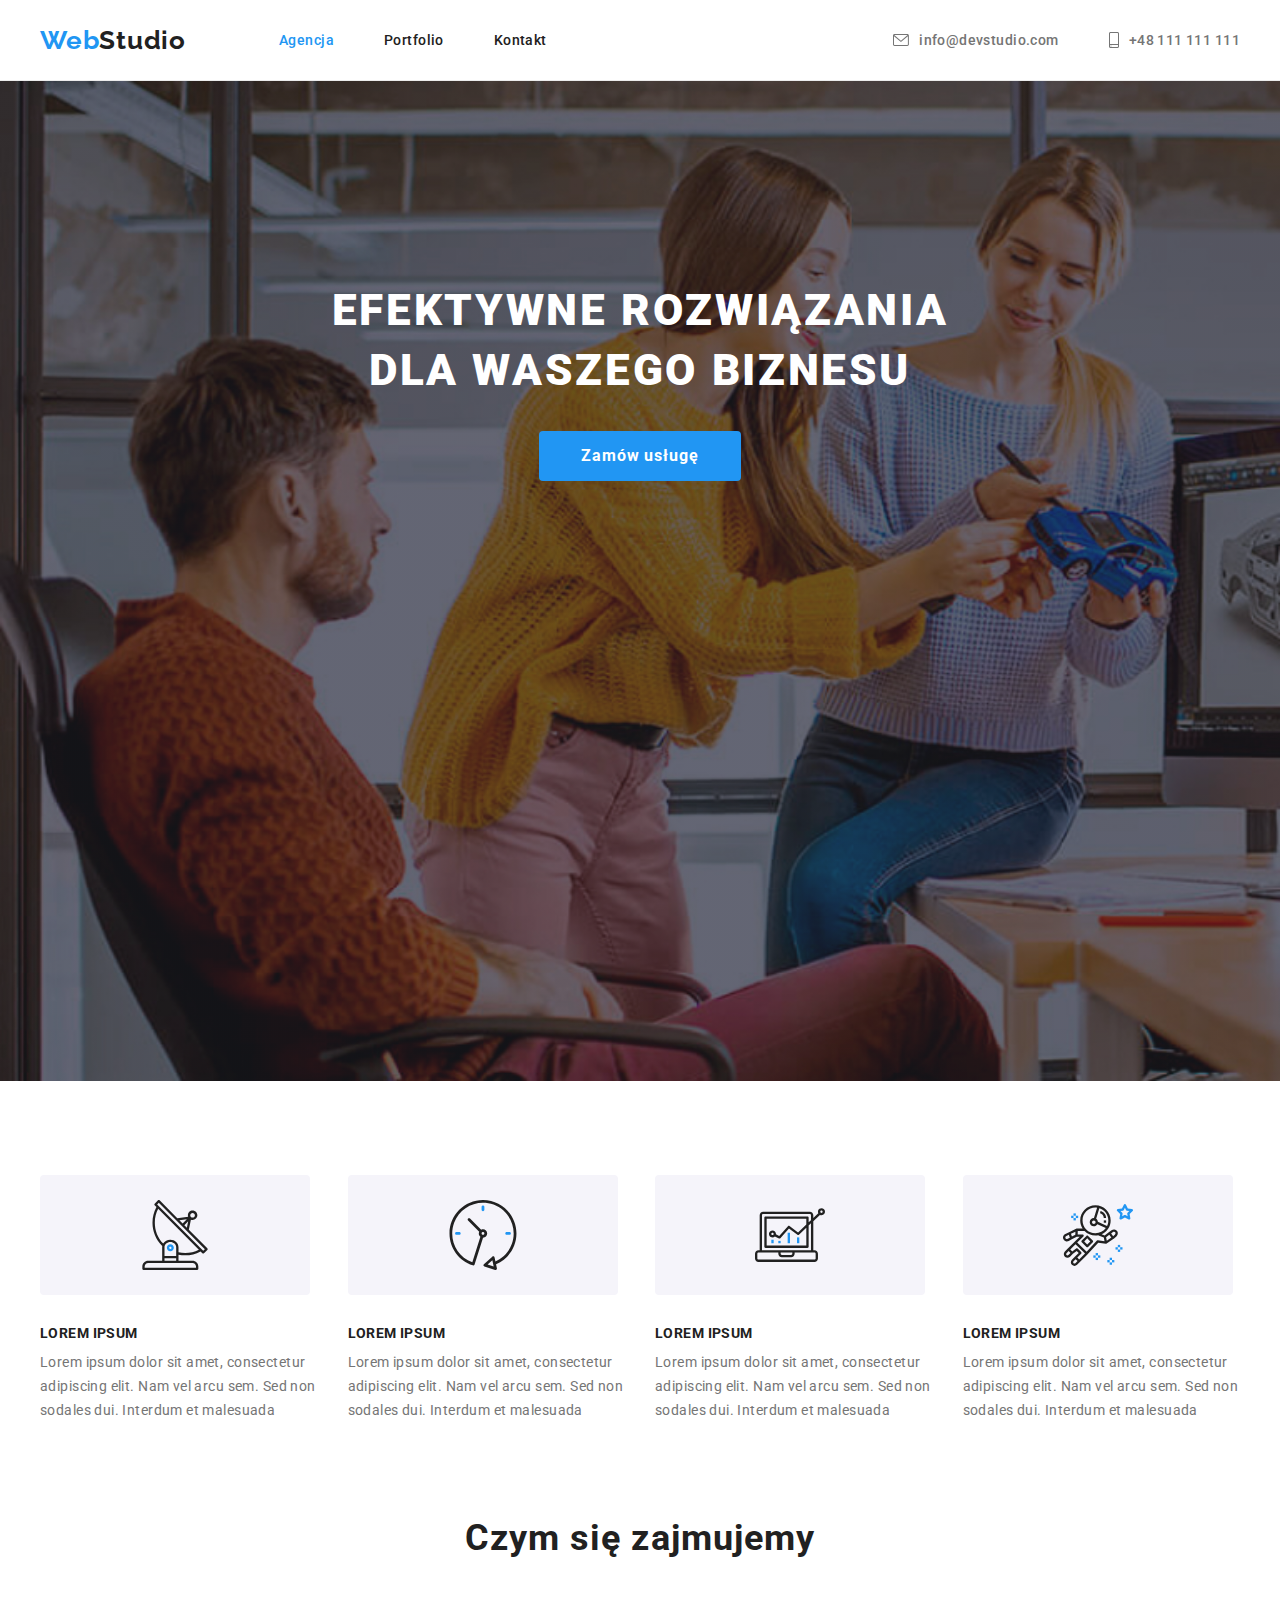
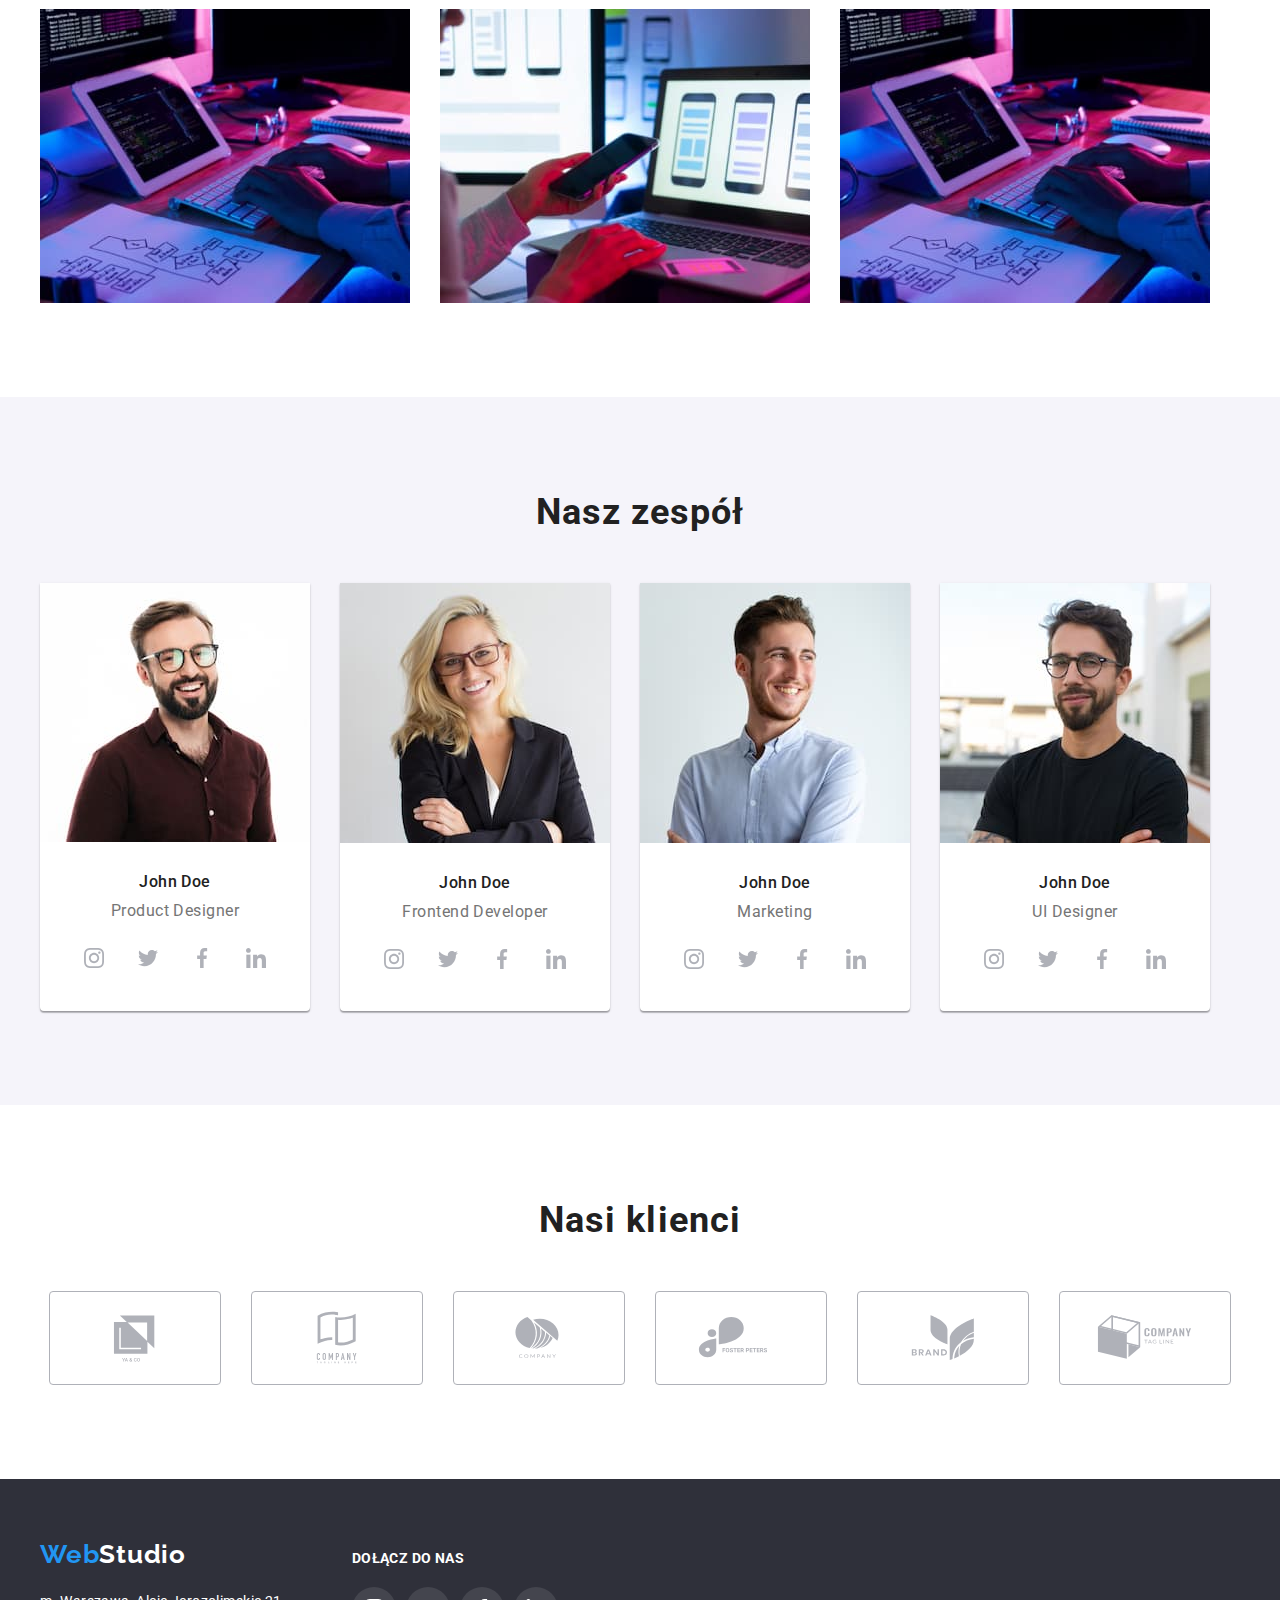
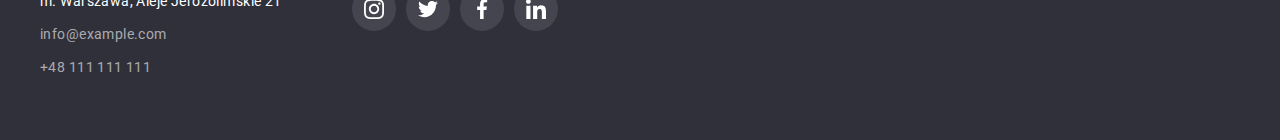
==== commit 412935ea: "Update" ====
--- a/index.html
+++ b/index.html
@@ -39,11 +39,11 @@
         <ul class="list-style contact-list">
         <li><a class="menu-contact-link" href="mailto:info@devstudio.com">
             <svg class="contact-icon" width="16" height="12">
-            <use href="images/icons.svg#icon-envelope"></use>
+            <use href="images/icons.svg#icon-envelope1" ></use>
             </svg>info@devstudio.com</a></li>
         <li><a class="menu-contact-link" href="tel:48111111111">
             <svg class="contact-icon" width="10" height="16">
-            <use href="images/icons.svg#icon-smartphone"></use>
+            <use href="images/icons.svg#icon-smartphone-2"></use>
         </svg>+48 111 111 111</a></li>
         </ul>
     <!-- </div> -->
@@ -69,10 +69,7 @@
             <li>
                 <div class="lorem-div-icon">
                     <svg class="lorem-icons">
-                        <use 
-                        width="70"
-                        height="70"
-                        href="./images/icons.svg#icon-lorem-antenna"></use>
+                        <use href="./images/icons.svg#icon-lorem-antenna"></use>
                     </svg>
                 </div>
             <h3 class="lorem-h3">LOREM IPSUM</h3>
@@ -82,10 +79,7 @@
             <li> 
                 <div class="lorem-div-icon">
                     <svg class="lorem-icons">
-                        <use 
-                        width="70"
-                        height="70"
-                        href="./images/icons.svg#icon-lorem-clock"></use>
+                        <use href="./images/icons.svg#icon-lorem-clock"></use>
                     </svg>
                 </div>
             <h3 class="lorem-h3">LOREM IPSUM</h3>
@@ -95,10 +89,7 @@
             <li>
                 <div class="lorem-div-icon">
                     <svg class="lorem-icons">
-                        <use 
-                        width="70"
-                        height="70"
-                        href="./images/icons.svg#icon-lorem-diagram"></use>
+                        <use href="./images/icons.svg#icon-lorem-diagram"></use>
                     </svg>
                 </div>
             <h3 class="lorem-h3">LOREM IPSUM</h3>
@@ -108,10 +99,7 @@
             <li>
                 <div class="lorem-div-icon">
                     <svg class="lorem-icons">
-                        <use 
-                        width="70"
-                        height="70"
-                        href="./images/icons.svg#icon-lorem-astronaut"></use>
+                        <use href="./images/icons.svg#icon-lorem-astronaut"></use>
                     </svg>
                 </div>
             <h3 class="lorem-h3">LOREM IPSUM</h3>
@@ -271,32 +259,32 @@
             <ul class="clients-section">
                 <li><a href="#" target="blank" class="clients">
                     <svg width="106" height="60.04" class="clients-icon">
-                        <use href="./images/icons.svg#icon-logo"></use>
-                    </svg></a>
-                </li>
-                <li><a href="#" target="blank" class="clients">
-                    <svg width="106" height="60.4" class="clients-icon">
-                        <use href="./images/icons.svg#icon-logo1"></use>
-                    </svg></a>
-                </li>
-                <li><a href="#" target="blank" class="clients">
-                    <svg width="106" height="60.4" class="clients-icon">
-                        <use href="./images/icons.svg#icon-logo2"></use>
-                    </svg></a>
-                </li>
-                <li><a href="#" target="blank" class="clients">
-                    <svg width="106" height="60.4" class="clients-icon">
-                        <use href="./images/icons.svg#icon-logo3"></use>
-                    </svg></a>
-                </li>
-                <li><a href="#" target="blank" class="clients">
-                    <svg width="106" height="60.4" class="clients-icon">
-                        <use href="./images/icons.svg#icon-logo4"></use>
-                    </svg></a>
-                </li>
-                <li><a href="#" target="blank" class="clients">
-                    <svg class="clients-icon">
-                        <use href="./images/icons.svg#icon-logo5"></use>
+                        <use href="./images/icons.svg#icon-Logo11"></use>
+                    </svg></a>
+                </li>
+                <li><a href="#" target="blank" class="clients">
+                    <svg width="106" height="60.4" class="clients-icon">
+                        <use href="./images/icons.svg#icon-Logo12"></use>
+                    </svg></a>
+                </li>
+                <li><a href="#" target="blank" class="clients">
+                    <svg width="106" height="60.4" class="clients-icon">
+                        <use href="./images/icons.svg#icon-Logo13"></use>
+                    </svg></a>
+                </li>
+                <li><a href="#" target="blank" class="clients">
+                    <svg width="106" height="60.4" class="clients-icon">
+                        <use href="./images/icons.svg#icon-Logo14"></use>
+                    </svg></a>
+                </li>
+                <li><a href="#" target="blank" class="clients">
+                    <svg width="106" height="60.4" class="clients-icon">
+                        <use href="./images/icons.svg#icon-Logo15"></use>
+                    </svg></a>
+                </li>
+                <li><a href="#" target="blank" class="clients">
+                    <svg width="106" height="60.4" class="clients-icon">
+                        <use href="./images/icons.svg#icon-Logo16"></use>
                     </svg></a>
                 </li>
             </ul>
--- a/css/styles.css
+++ b/css/styles.css
@@ -13,6 +13,10 @@
     --brand-footer-background-socials: rgba(255, 255, 255, 0.1);
 
 }
+* {
+    margin: 0;
+    padding: 0;
+}
 
 body{
     font-family: 'Roboto', sans-serif;
@@ -72,9 +76,7 @@
 .header-container {
    display: flex; 
 align-items: center;
-/* justify-content: space-between;
-padding-top: 24px;
-    padding-bottom: 25px; */
+
 }
 
 .header-nav-container {
@@ -94,6 +96,7 @@
 .contact-icon{ 
     margin-right: 10px;
     fill: currentColor;
+    
 }
 
 .contact-icon:hover{
@@ -106,9 +109,7 @@
     margin-left: 93px;
 }
 
-/* .header-nav-container li{
-    margin: 0 20px
-} */
+
 
 
 .flex-list{
@@ -116,7 +117,6 @@
 }
 .photo-list{
     display: flex;
-    /* margin-top: 50px; */
     gap: 30px;
 }
 .section {
@@ -151,6 +151,8 @@
         line-height: 2;
         letter-spacing: 0.06em;
         margin-bottom: 4px;
+        color: var(--brand-color-black);
+        
 }
 .lorem-div-icon{
     margin-bottom: 30px;
@@ -158,15 +160,13 @@
     height: 120px;
     background-color: var(--brand-background-lorem);
     border-radius: 4px;
-    
-
+    display: flex;
+    align-items: center;
+    justify-content: center;
 }
 .lorem-icons{
-    /* width: 270px;
-    height: 120px;
-    background-color: var(--brand-background-lorem); */
-    padding: 25px 100px;
-    /* margin-bottom: 30px; */
+    width: 70px;
+    height: 70px;
     
 }
 
@@ -241,8 +241,7 @@
     font-weight: 500;
      display: flex;
   align-items: center;
-/* fill: var(--brand-color-grey); */
-  /* vertical-align: middle; */
+  justify-content: center;
 }
 
 .menu-contact-link:hover{
@@ -306,7 +305,6 @@
     background-color: var(--brand-color-white);
     box-shadow: 0px 1px 3px rgba(0, 0, 0, 0.12), 0px 1px 1px rgba(0, 0, 0, 0.14), 0px 2px 1px rgba(0, 0, 0, 0.2);
         border-radius: 0px 0px 4px 4px;
-        /* padding-bottom: 30px; */
         text-align: center;
         
 }
@@ -320,7 +318,6 @@
     font-size: 16px;
         line-height: 1.1875;
         letter-spacing: 0.03em;
-    /* padding-top: 30px; */
     margin-bottom: 10px;
 }
 
@@ -330,7 +327,6 @@
     font-size: 16px;
         line-height: 1.1875;
         letter-spacing: 0.03em;
-        /* padding-bottom: 30px; */
 }
 
 .team-social-links{
@@ -338,11 +334,11 @@
 display: flex;
 align-items: center;
 justify-content: center;
+gap: 10px;
 }
 .team-icon{
     fill: currentColor;
-     /* fill: var(--brand-icons-grey); */
-    /* margin-top: 16px; */
+
 }
 .team-socials{
     width: 44px;
@@ -351,18 +347,16 @@
     align-items: center;
     justify-content: center;
     color: var(--brand-icons-grey);
-    gap: 10px;
+    border-radius: 50%;
+    
 }
 .team-socials:hover {
-    fill: var(--brand-color-white);
     background-color: var(--brand-color-blue);
-    border-radius: 50%;
     color: var(--brand-color-white)
 }
 .team-socials:focus {
     fill: var(--brand-color-white);
     background-color: var(--brand-color-blue);
-    border-radius: 50%;
     color: var(--brand-color-white)
 }
 
@@ -372,7 +366,6 @@
     justify-content: center;
     gap: 30px;
     list-style: none;
-    /* max-width: 1200px; */
     cursor: pointer;
     
 }
@@ -386,10 +379,7 @@
     justify-content: center;
     width: 170px;
     height: 92px;
-    /* margin: auto; */
-    /* margin-right: 30px; */
-    /* padding: 16px 32px; */
-    border: 1px solid var(--brand-icons-grey);
+    border: 1px solid currentColor;
     border-radius: 4px;
     color: var(--brand-icons-grey);
     
@@ -398,11 +388,9 @@
 
 .clients:hover{
     color: var(--brand-color-blue);
-    border: 1px solid var(--brand-color-blue);
 }
 .clients:focus{
     color: var(--brand-color-blue);
-    border: 1px solid var(--brand-color-blue);
 }
 
 
@@ -472,10 +460,8 @@
 }
 .footer-social{
     margin-left: 70px;
-    /* margin-top: 12px; */
 }
 .footer-socials{
-    /* padding: 12px; */
     fill: var(--brand-color-white);
     background-color: var(--brand-footer-background-socials);
     border-radius: 50%; 
@@ -534,19 +520,18 @@
             margin-top: 50px;
             gap: 30px;
 }
-.portfolio-card{
-        background-color: var(--brand-color-white);
-        /* box-shadow: 0px 1px 3px rgba(0, 0, 0, 0.12), 0px 1px 1px rgba(0, 0, 0, 0.14), 0px 2px 1px rgba(0, 0, 0, 0.2); */
-        border-radius: 0px 0px 4px 4px;
-        /* padding-bottom: 30px; */
-        /* border: 1px solid #EEEEEE; */
-        width: calc((100% - 60px) /3);
-}
-.portfolio-card:hover {
+
+.portfolio-link{
+    display:block;
+    border-radius: 0px 0px 4px 4px;
+        /* width: calc((100% - 60px) /3); */
+}
+
+.portfolio-link:hover {
     box-shadow: 0px 1px 3px rgba(0, 0, 0, 0.12), 0px 1px 1px rgba(0, 0, 0, 0.14), 0px 2px 1px rgba(0, 0, 0, 0.2);
     cursor: pointer;
 }
-.portfolio-card:focus {
+.portfolio-link:focus {
     box-shadow: 0px 1px 3px rgba(0, 0, 0, 0.12), 0px 1px 1px rgba(0, 0, 0, 0.14), 0px 2px 1px rgba(0, 0, 0, 0.2);
     cursor: pointer;
 }
